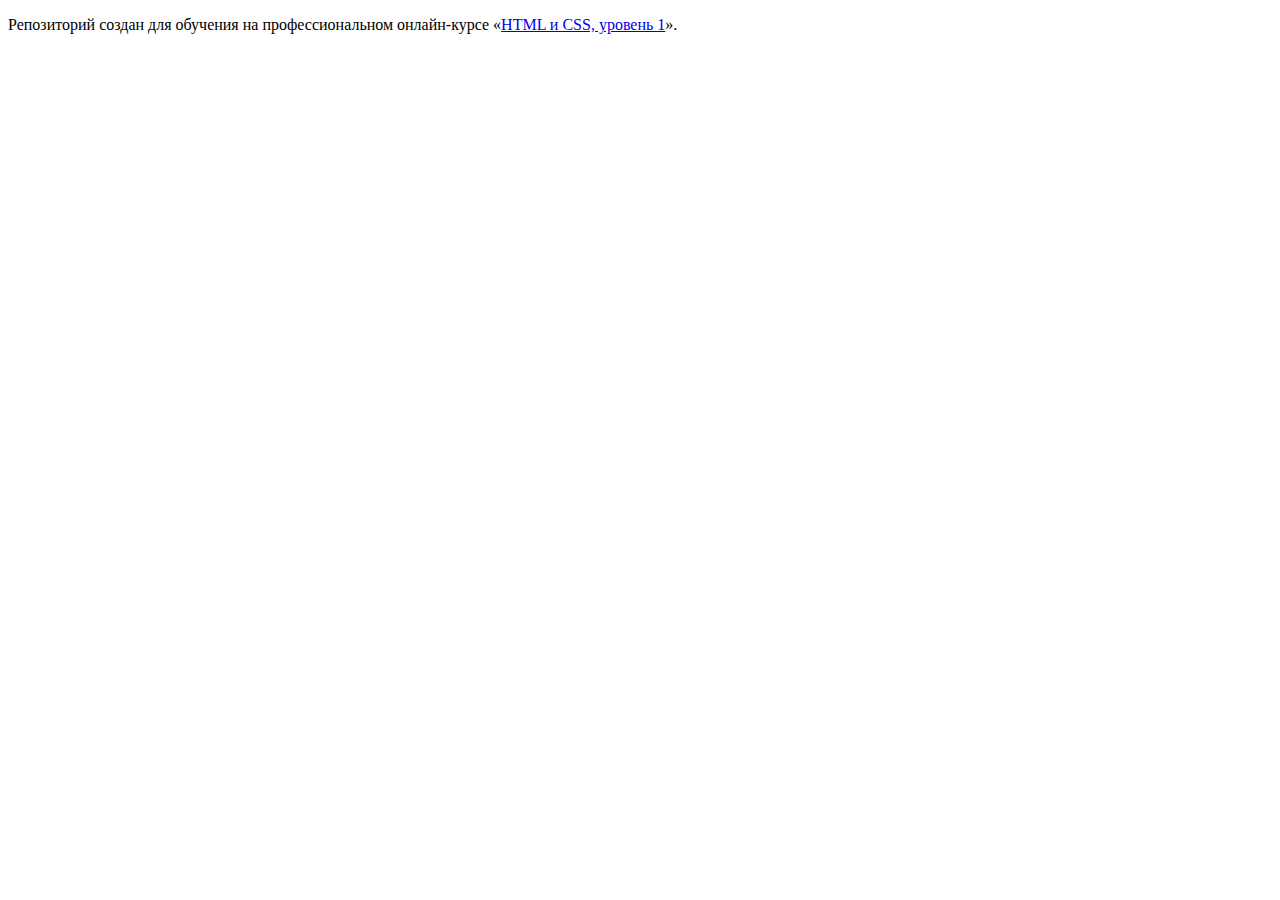
==== index.html @ c6fe2824 ":hatching_chick:" ====
<!DOCTYPE html>
<html lang="ru">
  <head>
    <meta charset="utf-8">
    <title>HTML Academy: Техномарт</title>
  </head>
  <body>

    <p>Репозиторий создан для обучения на профессиональном онлайн‑курсе «<a href="https://htmlacademy.ru/intensive/htmlcss">HTML и CSS, уровень 1</a>».</p>

  </body>
</html>
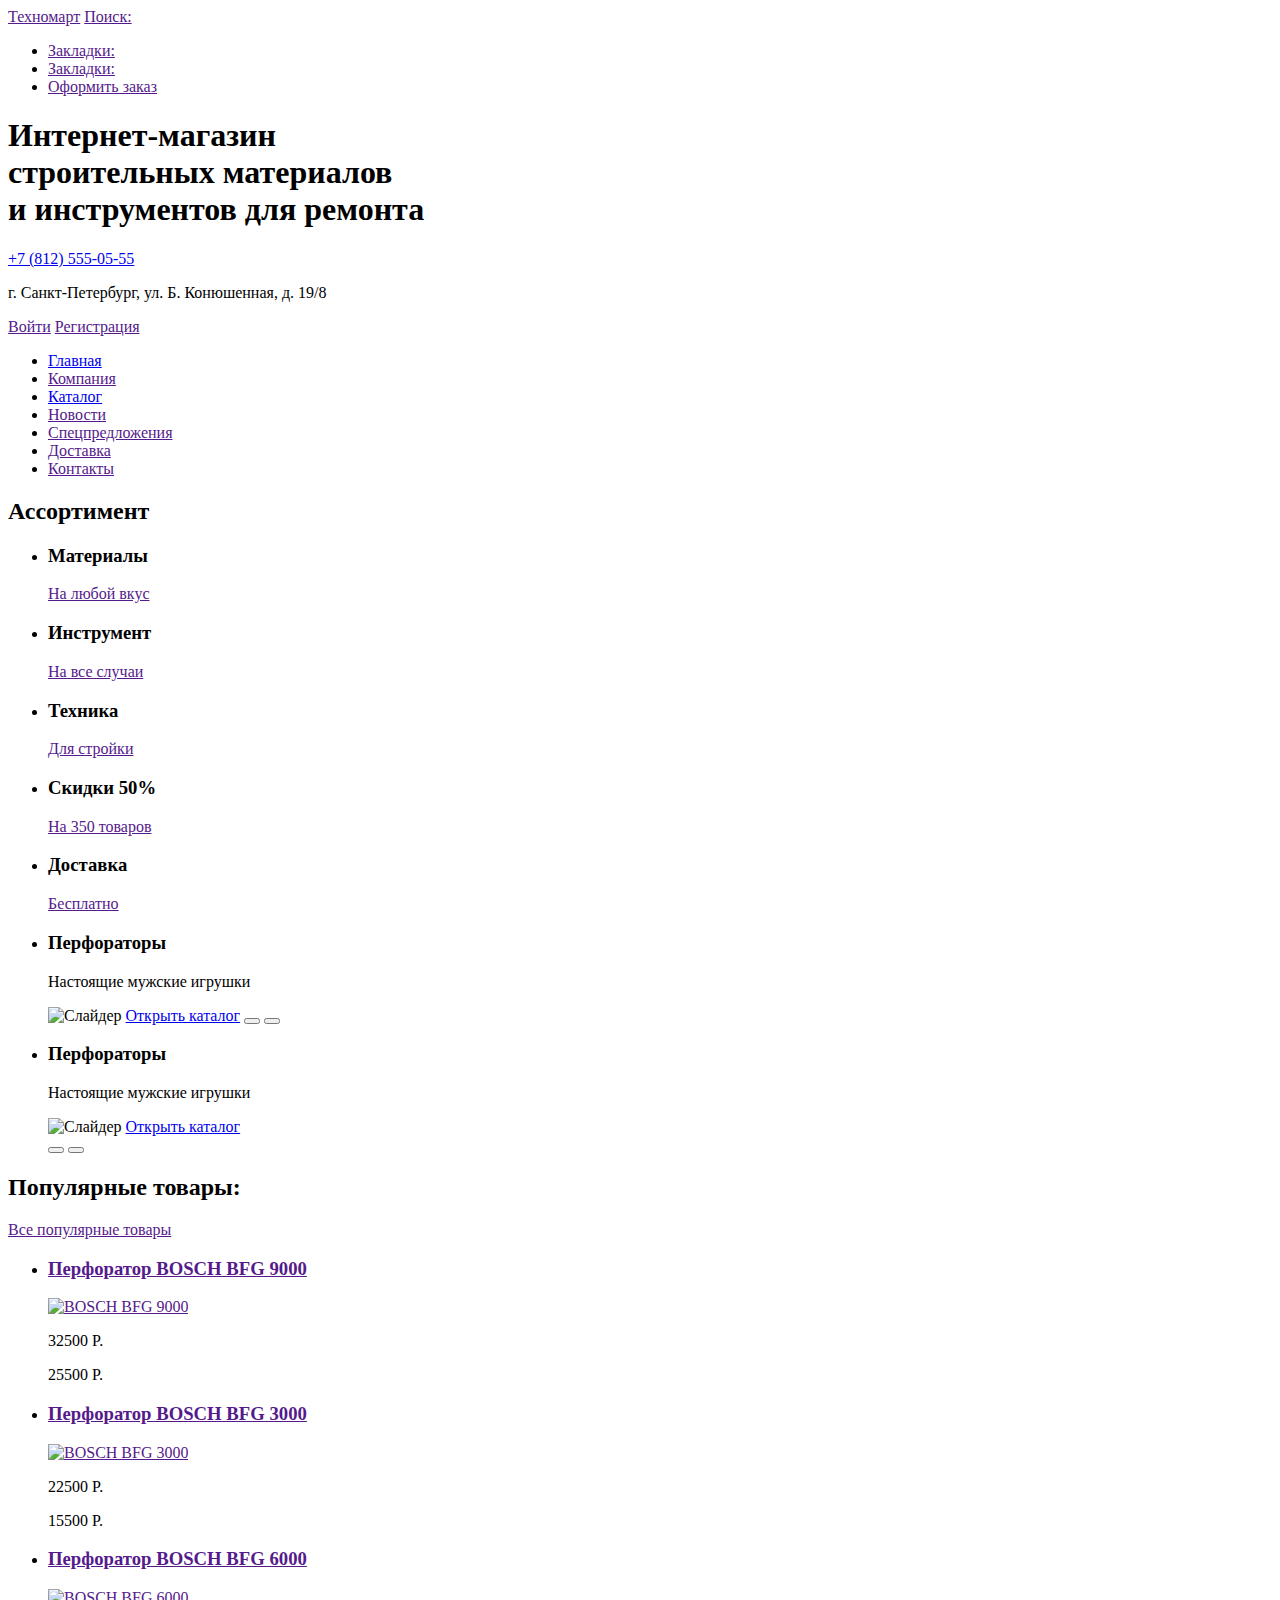
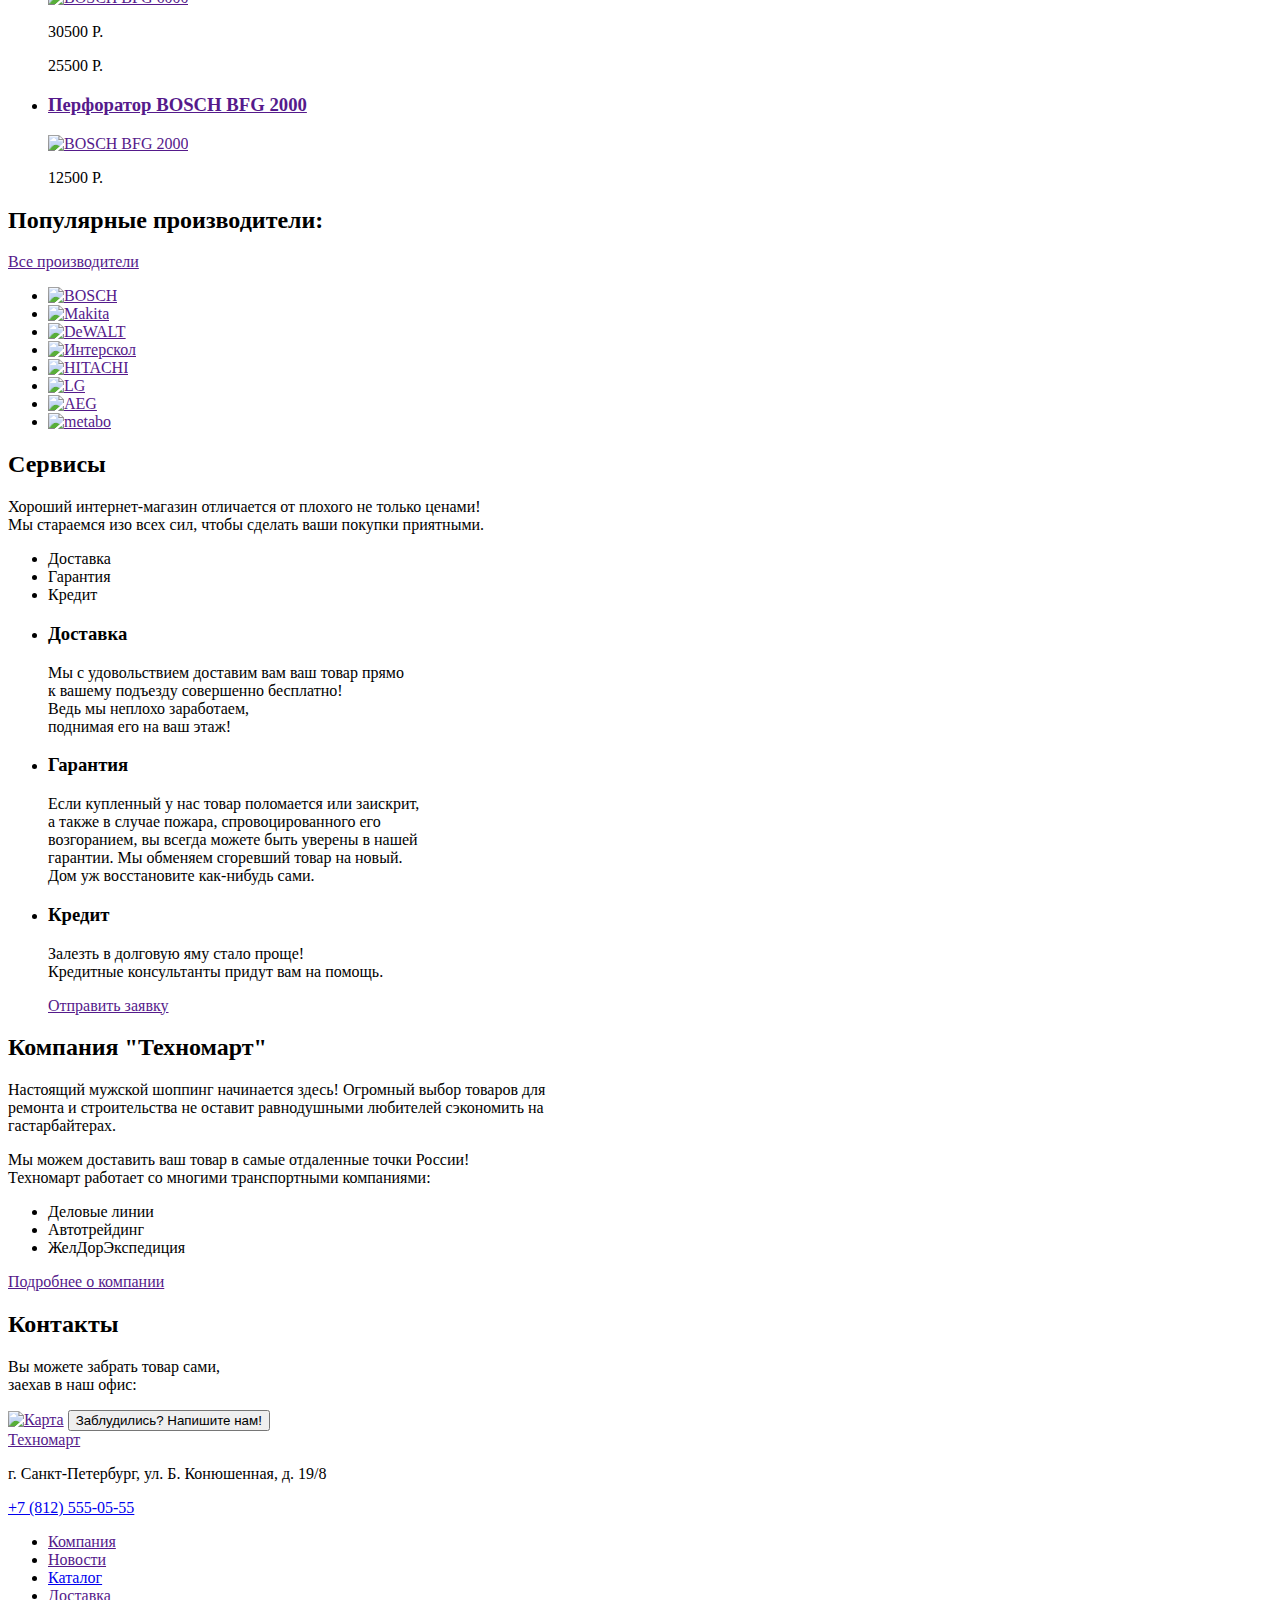
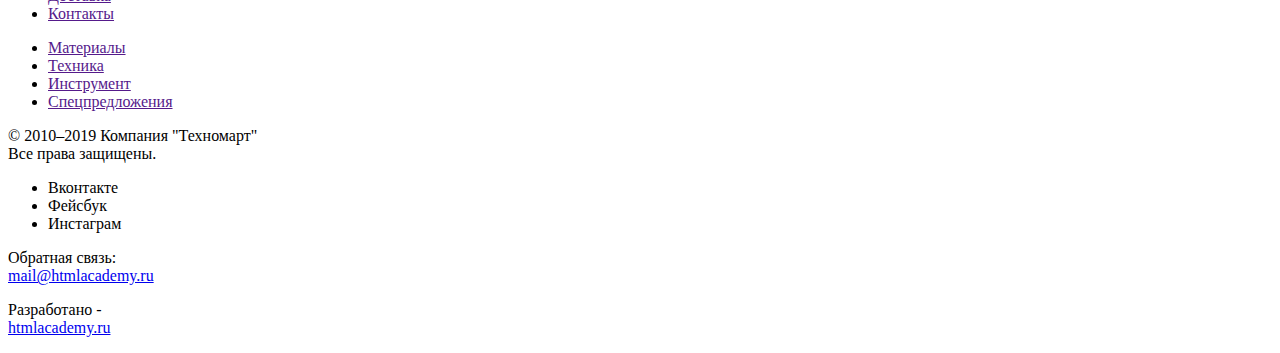
==== commit 3bde2805: "Update index.html" ====
--- a/index.html
+++ b/index.html
@@ -6,7 +6,236 @@
   </head>
   <body>
 
-    <p>Репозиторий создан для обучения на профессиональном онлайн‑курсе «<a href="https://htmlacademy.ru/intensive/htmlcss">HTML и CSS, уровень 1</a>».</p>
+    <header>
+      <a href=''>Техномарт</a>
+      <a href=''>Поиск:</a>
+      <ul>
+        <li><a href=''>Закладки:</a></li>
+        <li><a href=''>Закладки:</a></li>
+        <li><a href=''>Оформить заказ</a></li>
+      </ul>
+      <h1>Интернет-магазин<br> строительных материалов<br> и инструментов для ремонта</h1>
+      <a href='tel:+78125550555'>+7 (812) 555-05-55</a>
+      <p>г. Санкт-Петербург, ул. Б. Конюшенная, д. 19/8</p>
+      <a href=''>Войти</a>
+      <a href=''>Регистрация</a>
+      <nav>
+        <ul>
+          <li><a href='#'>Главная</a></li>
+          <li><a href=''>Компания</a></li>
+          <li><a href='catalog.html'>Каталог</a></li>
+          <li><a href=''>Новости</a></li>
+          <li><a href=''>Спецпредложения</a></li>
+          <li><a href=''>Доставка</a></li>
+          <li><a href=''>Контакты</a></li>
+        </ul>
+      </nav>
+    </header>
+
+    <main>
+      <section>
+        <h2>Ассортимент</h2>
+        <ul>
+          <li>
+            <h3>Материалы</h3>
+            <a href=''>На любой вкус</a>
+          </li>
+          <li>
+            <h3>Инструмент</h3>
+            <a href=''>На все случаи</a>
+          </li>
+          <li>
+            <h3>Техника</h3>
+            <a href=''>Для стройки</a>
+          </li>
+          <li>
+            <h3>Скидки 50%</h3>
+            <a href=''>На 350 товаров</a>
+          </li>
+          <li>
+            <h3>Доставка</h3>
+            <a href=''>Бесплатно</a>
+          </li>
+        </ul>
+        <ul>
+          <li>
+            <h3>Перфораторы</h3>
+            <p>Настоящие мужские игрушки</p>
+            <img src="https://via.placeholder.com/620x266" alt="Слайдер">
+            <a href='catalog.html'>Открыть каталог</a>
+            <button type='button'></button>
+            <button type='button'></button>
+          </li>
+          <li>            
+            <h3>Перфораторы</h3>
+            <p>Настоящие мужские игрушки</p>
+            <img src="https://via.placeholder.com/620x266" alt="Слайдер">
+            <a href='catalog.html'>Открыть каталог</a></li>
+            <button type='button'></button>
+            <button type='button'></button>
+        </ul>
+      </section>
+
+      <section>
+        <h2>Популярные товары:</h2>
+        <a href=''>Все популярные товары</a>
+        <ul>
+          <li>
+            <a href=''>
+              <h3>Перфоратор BOSCH BFG 9000</h3>
+              <img src="https://via.placeholder.com/184x164" alt="BOSCH BFG 9000">
+            </a>
+            <p>32500 P.</p>
+            <p>25500 Р.</p>
+          </li>
+          <li>
+            <a href=''>
+              <h3>Перфоратор BOSCH BFG 3000</h3>
+              <img src="https://via.placeholder.com/184x164" alt="BOSCH BFG 3000">
+            </a>
+            <p>22500 P.</p>
+            <p>15500 Р.</p>
+          </li>
+          <li>
+            <a href=''>
+              <h3>Перфоратор BOSCH BFG 6000</h3>
+              <img src="https://via.placeholder.com/184x164" alt="BOSCH BFG 6000">
+            </a>
+            <p>30500 P.</p>
+            <p>25500 Р.</p>
+          </li>
+          <li>
+            <a href=''>
+              <h3>Перфоратор BOSCH BFG 2000</h3>
+              <img src="https://via.placeholder.com/184x164" alt="BOSCH BFG 2000">
+            </a>
+            <p>12500 Р.</p>
+          </li>
+        </ul>
+      </section>
+
+      <section>
+        <h2>Популярные производители:</h2>
+        <a href=''>Все производители</a>
+        <ul>
+          <li>
+            <a href=''><img src="https://via.placeholder.com/220x145" alt="BOSCH"></a>
+          </li>
+          <li>
+            <a href=''><img src="https://via.placeholder.com/220x145" alt="Makita"></a>
+          </li>
+          <li>
+            <a href=''><img src="https://via.placeholder.com/220x145" alt="DeWALT"></a>
+          </li>
+          <li>
+            <a href=''><img src="https://via.placeholder.com/220x145" alt="Интерскол"></a>
+          </li>
+          <li>
+            <a href=''><img src="https://via.placeholder.com/220x145" alt="HITACHI"></a>
+          </li>
+          <li>
+            <a href=''><img src="https://via.placeholder.com/220x145" alt="LG"></a>
+          </li>
+          <li>
+            <a href=''><img src="https://via.placeholder.com/220x145" alt="AEG"></a>
+          </li>
+          <li>
+            <a href=''><img src="https://via.placeholder.com/220x145" alt="metabo"></a>
+          </li>
+        </ul>
+      </section>
+
+      <section>
+        <h2>Сервисы</h2>
+        <p>Хороший интернет-магазин отличается от плохого не только ценами!<br> 
+        Мы стараемся изо всех сил, чтобы сделать ваши покупки приятными.</p>
+        <ul>
+          <li>Доставка</li>
+          <li>Гарантия</li>
+          <li>Кредит</li>
+        </ul>
+        <ul>
+          <li>
+            <h3>Доставка</h3>
+            <p>Мы с удовольствием доставим вам ваш товар прямо<br>  
+            к вашему подъезду совершенно бесплатно!<br>
+            Ведь мы неплохо заработаем,<br>
+            поднимая его на ваш этаж!</p>
+          </li>
+          <li>
+            <h3>Гарантия</h3>
+            <p>Если купленный у нас товар поломается или заискрит,<br>
+            а также в случае пожара, спровоцированного его<br>
+            возгоранием, вы всегда можете быть уверены в нашей<br>
+            гарантии. Мы обменяем сгоревший товар на новый.<br>
+            Дом уж восстановите как-нибудь сами.</p>
+          </li>
+          <li>
+            <h3>Кредит</h3>
+            <p>Залезть в долговую яму стало проще!<br>
+            Кредитные консультанты придут вам на помощь.</p>
+            <a href=''>Отправить заявку</a>
+          </li>
+        </ul>
+      </section>
+
+      <section>
+        <h2>Компания "Техномарт"</h2>
+        <p>Настоящий мужской шоппинг начинается здесь! Огромный выбор товаров для<br>
+        ремонта и строительства не оставит равнодушными любителей сэкономить на<br>
+        гастарбайтерах.</p>
+        <p>Мы можем доставить ваш товар в самые отдаленные точки России!<br>
+        Техномарт работает со многими транспортными компаниями:</p>
+        <ul>
+          <li>Деловые линии</li>
+          <li>Автотрейдинг</li>
+          <li>ЖелДорЭкспедиция</li>
+        </ul>
+        <a href=''>Подробнее о компании</a>
+      </section>
+
+      <section>
+        <h2>Контакты</h2>
+        <p>Вы можете забрать товар сами,<br> заехав в наш офис:</p>
+        <a href=''><img src="https://via.placeholder.com/300x158" alt="Карта"></a>
+        <button type='button'>Заблудились? Напишите нам!</button>
+      </section>
+    </main>
+
+    <footer>
+      <section>
+        <a href=''>Техномарт</a>
+        <p>г. Санкт-Петербург, ул. Б. Конюшенная, д. 19/8</p>
+        <a href='tel:+78125550555'>+7 (812) 555-05-55</a>
+        <ul>
+          <li><a href=''>Компания</a></li>
+          <li><a href=''>Новости</a></li>
+          <li><a href='catalog.html'>Каталог</a></li>
+          <li><a href=''>Доставка</a></li>
+          <li><a href=''>Контакты</a></li>
+        </ul>
+        <ul>
+          <li><a href=''>Материалы</a></li>
+          <li><a href=''>Техника</a></li>
+          <li><a href=''>Инструмент</a></li>
+          <li><a href=''>Спецпредложения</a></li>
+        </ul>
+      </section>
+      <p>© 2010–2019 Компания "Техномарт"<br> Все права защищены.</p>
+      <ul>
+        <li><a href=''></a>Вконтакте</li>
+        <li><a href=''></a>Фейсбук</li>
+        <li><a href=''></a>Инстаграм</li>
+      </ul>
+      <p>
+        Обратная связь:<br>
+        <a href='email:mail@htmlacademy.ru'>mail@htmlacademy.ru</a>
+      </p>
+      <p>
+        Разработано -<br>
+        <a href='https://htmlacademy.ru/intensive/htmlcss'>htmlacademy.ru</a>
+      </p>
+    </footer>
 
   </body>
 </html>
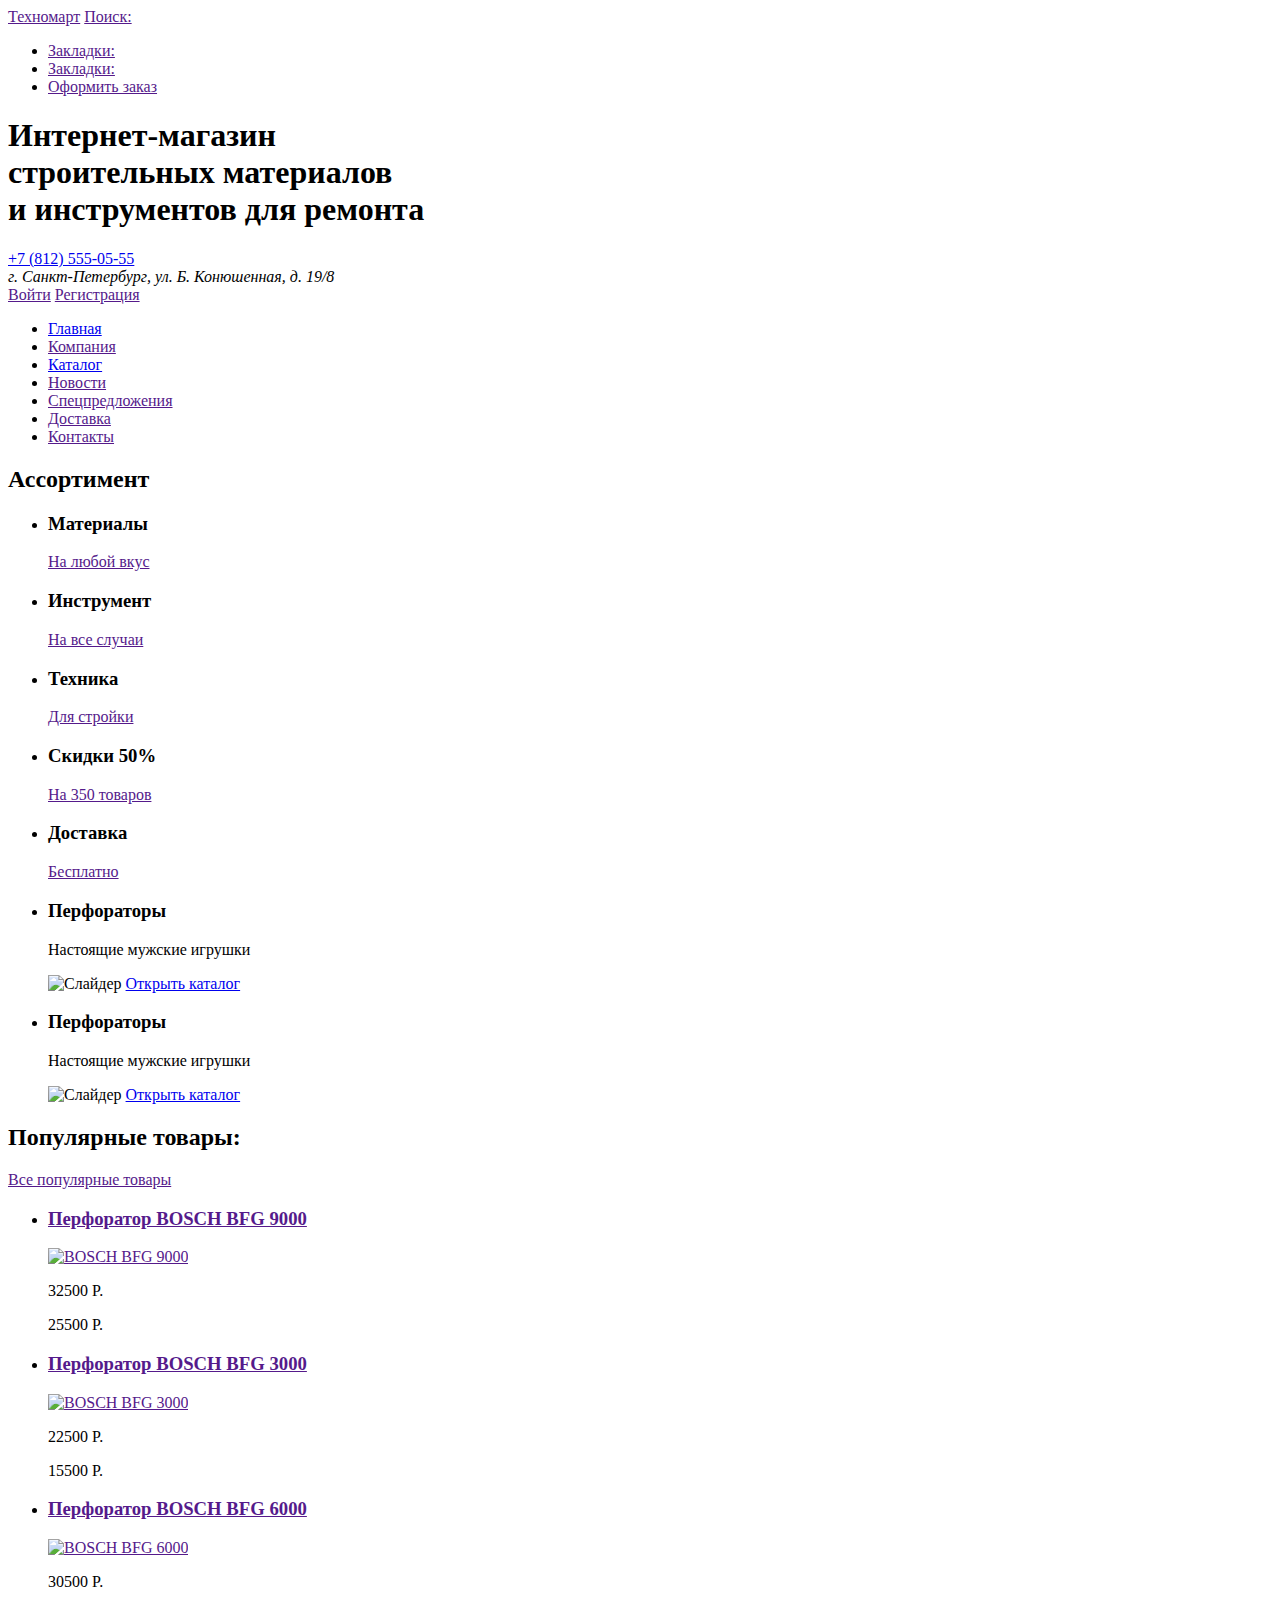
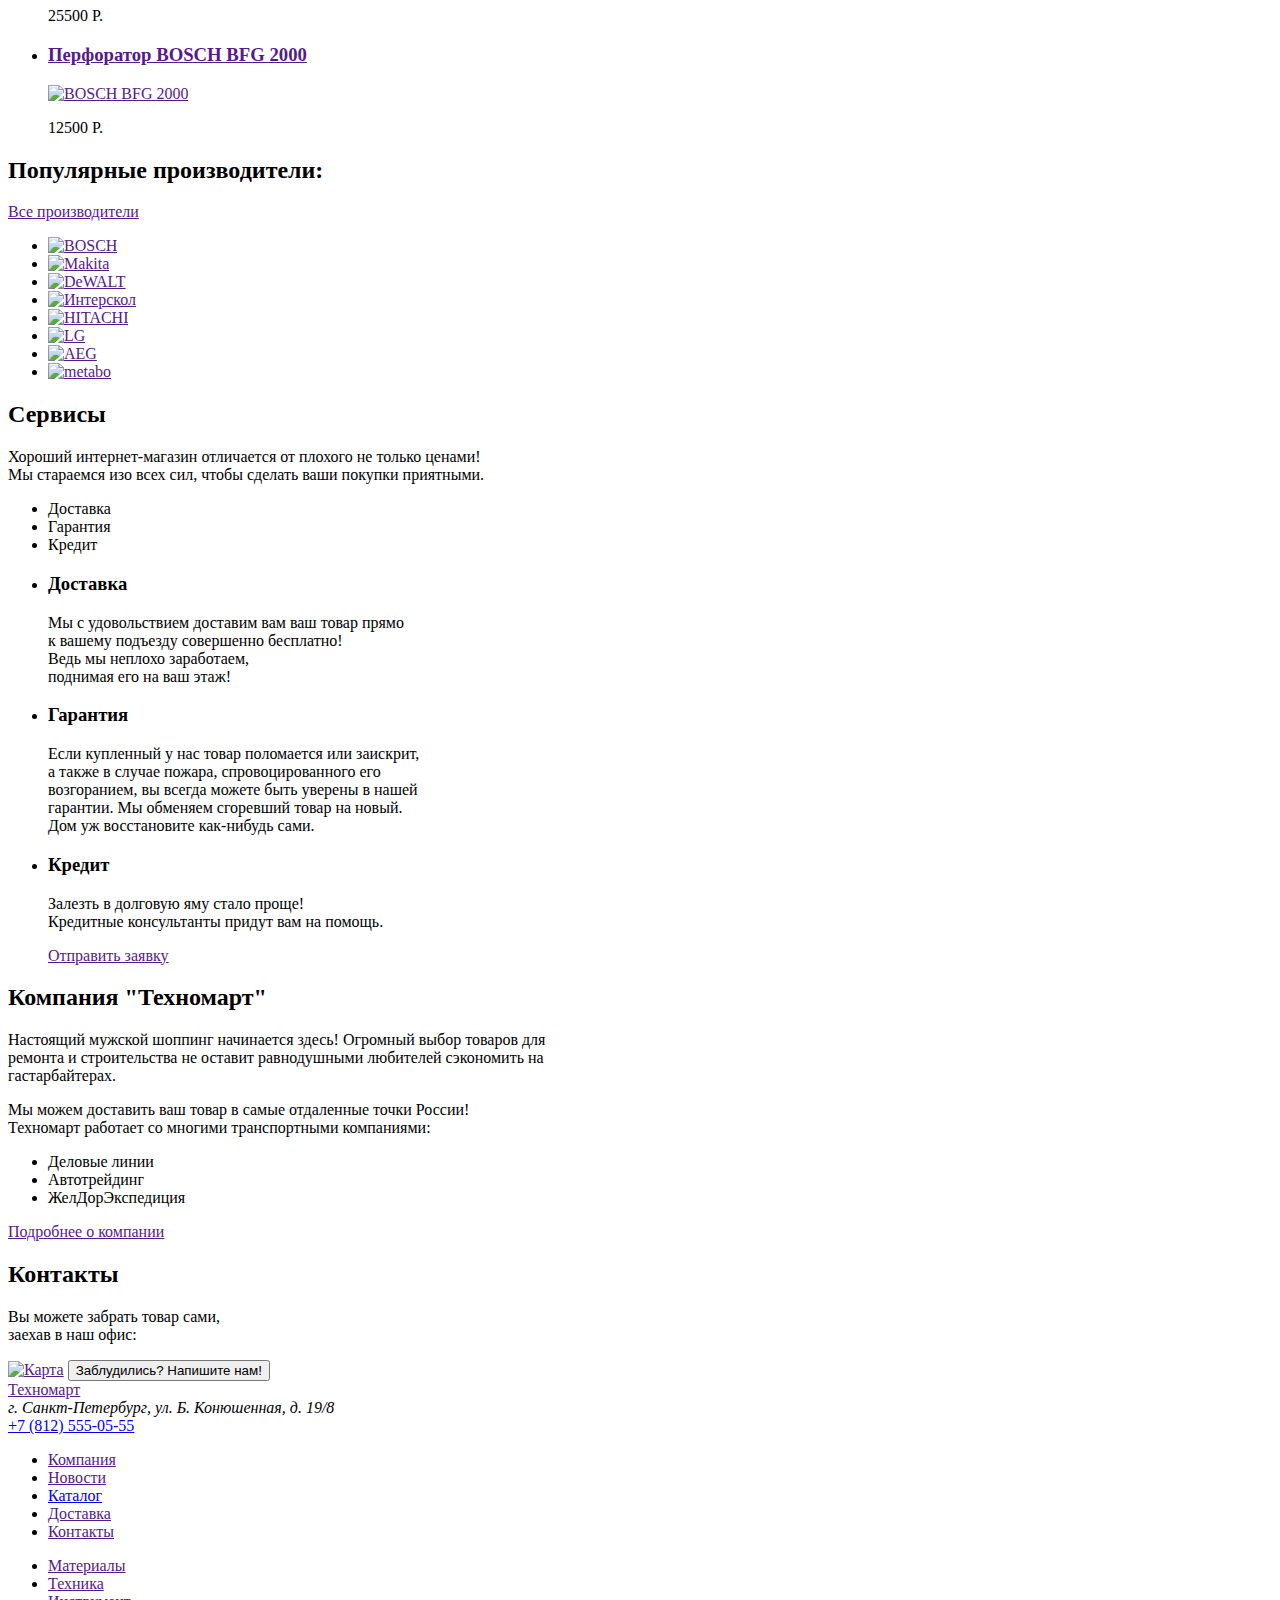
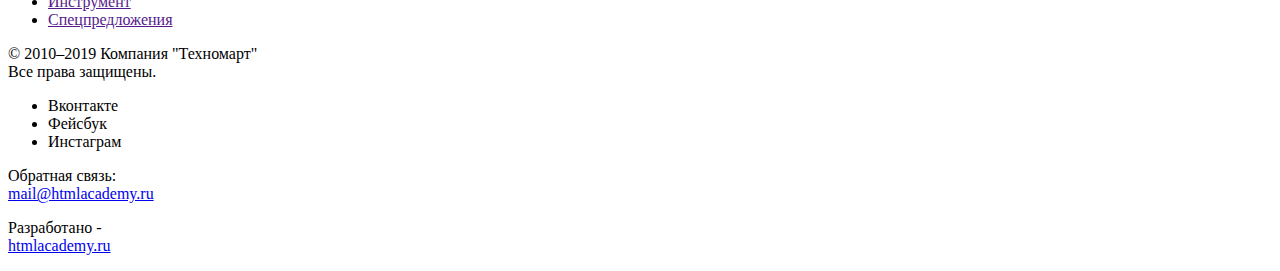
==== commit a8e1ba93: "Update index.html" ====
--- a/index.html
+++ b/index.html
@@ -16,7 +16,7 @@
       </ul>
       <h1>Интернет-магазин<br> строительных материалов<br> и инструментов для ремонта</h1>
       <a href='tel:+78125550555'>+7 (812) 555-05-55</a>
-      <p>г. Санкт-Петербург, ул. Б. Конюшенная, д. 19/8</p>
+      <address>г. Санкт-Петербург, ул. Б. Конюшенная, д. 19/8</address>
       <a href=''>Войти</a>
       <a href=''>Регистрация</a>
       <nav>
@@ -63,16 +63,16 @@
             <p>Настоящие мужские игрушки</p>
             <img src="https://via.placeholder.com/620x266" alt="Слайдер">
             <a href='catalog.html'>Открыть каталог</a>
-            <button type='button'></button>
-            <button type='button'></button>
+            <a href=''></a>
+            <a href=''></a>
           </li>
           <li>            
             <h3>Перфораторы</h3>
             <p>Настоящие мужские игрушки</p>
             <img src="https://via.placeholder.com/620x266" alt="Слайдер">
             <a href='catalog.html'>Открыть каталог</a></li>
-            <button type='button'></button>
-            <button type='button'></button>
+            <a href=''></a>
+            <a href=''></a>
         </ul>
       </section>
 
@@ -205,7 +205,7 @@
     <footer>
       <section>
         <a href=''>Техномарт</a>
-        <p>г. Санкт-Петербург, ул. Б. Конюшенная, д. 19/8</p>
+        <address>г. Санкт-Петербург, ул. Б. Конюшенная, д. 19/8</address>
         <a href='tel:+78125550555'>+7 (812) 555-05-55</a>
         <ul>
           <li><a href=''>Компания</a></li>
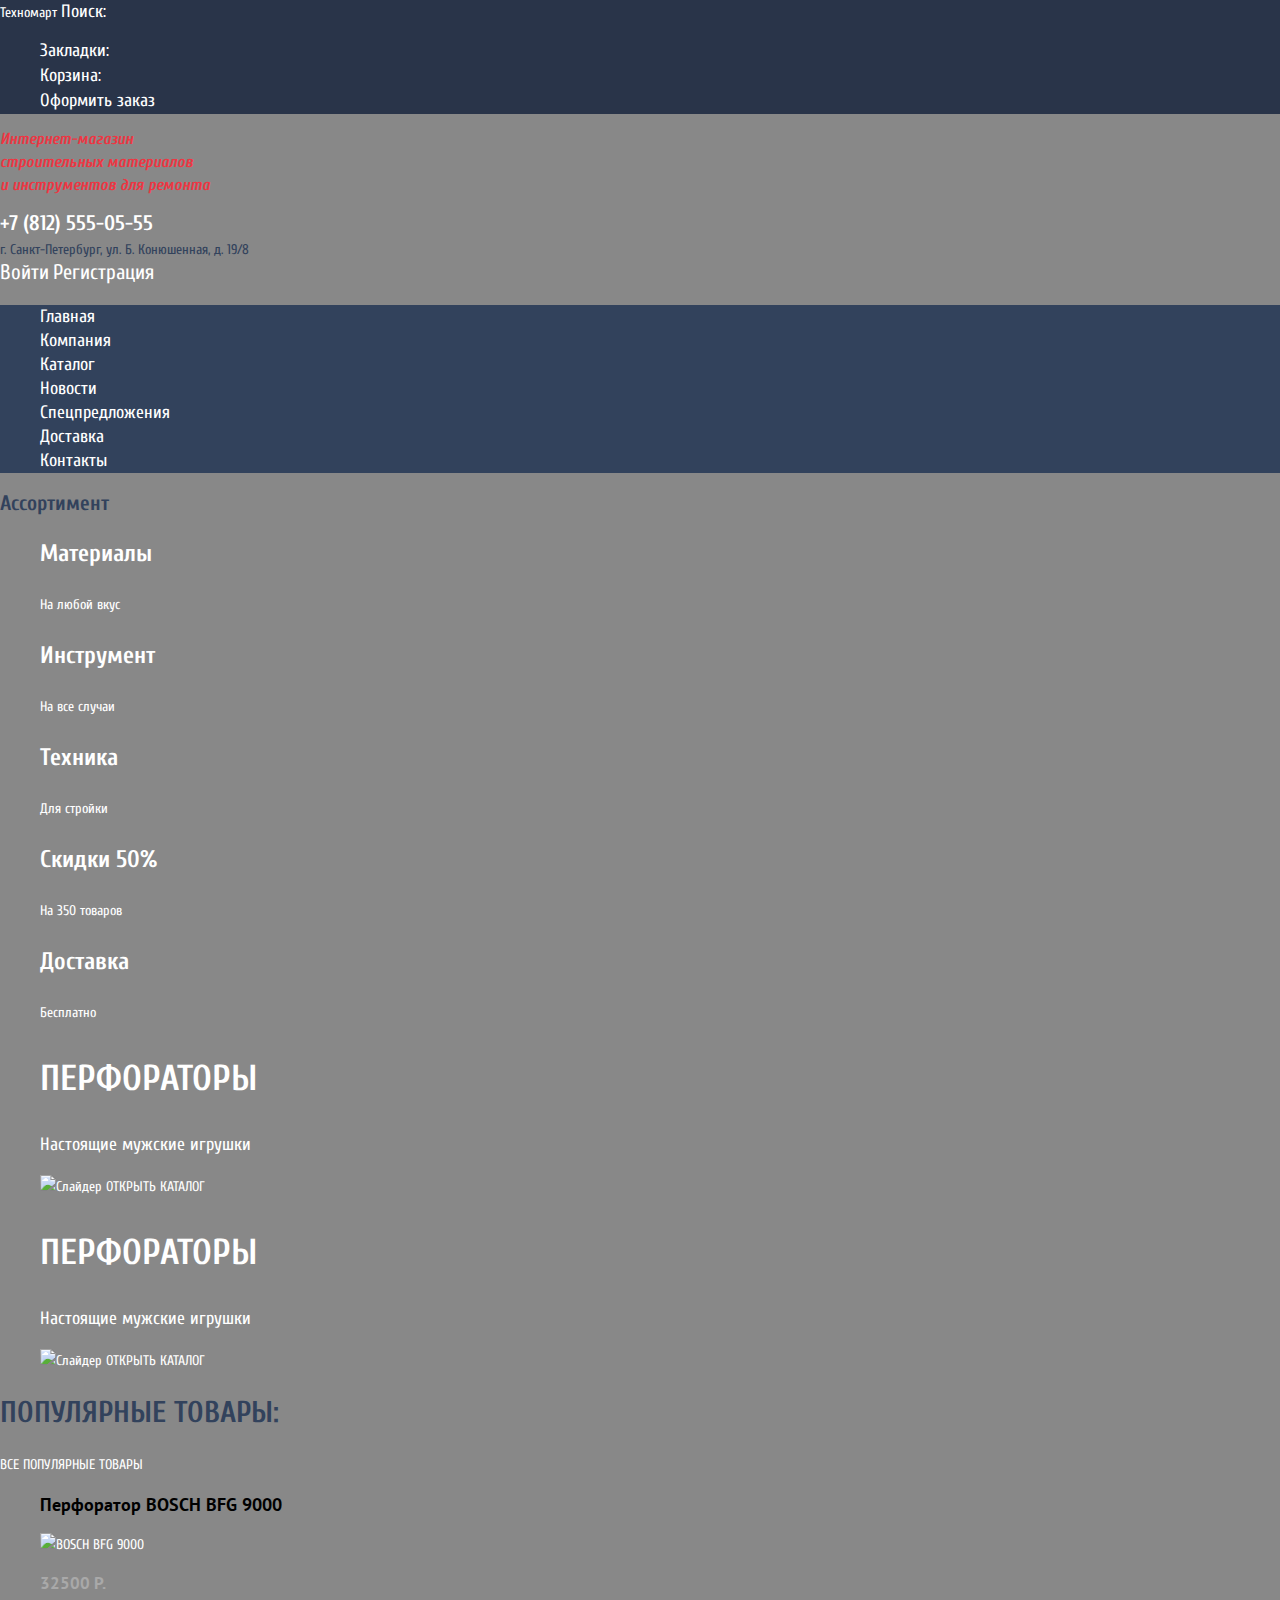
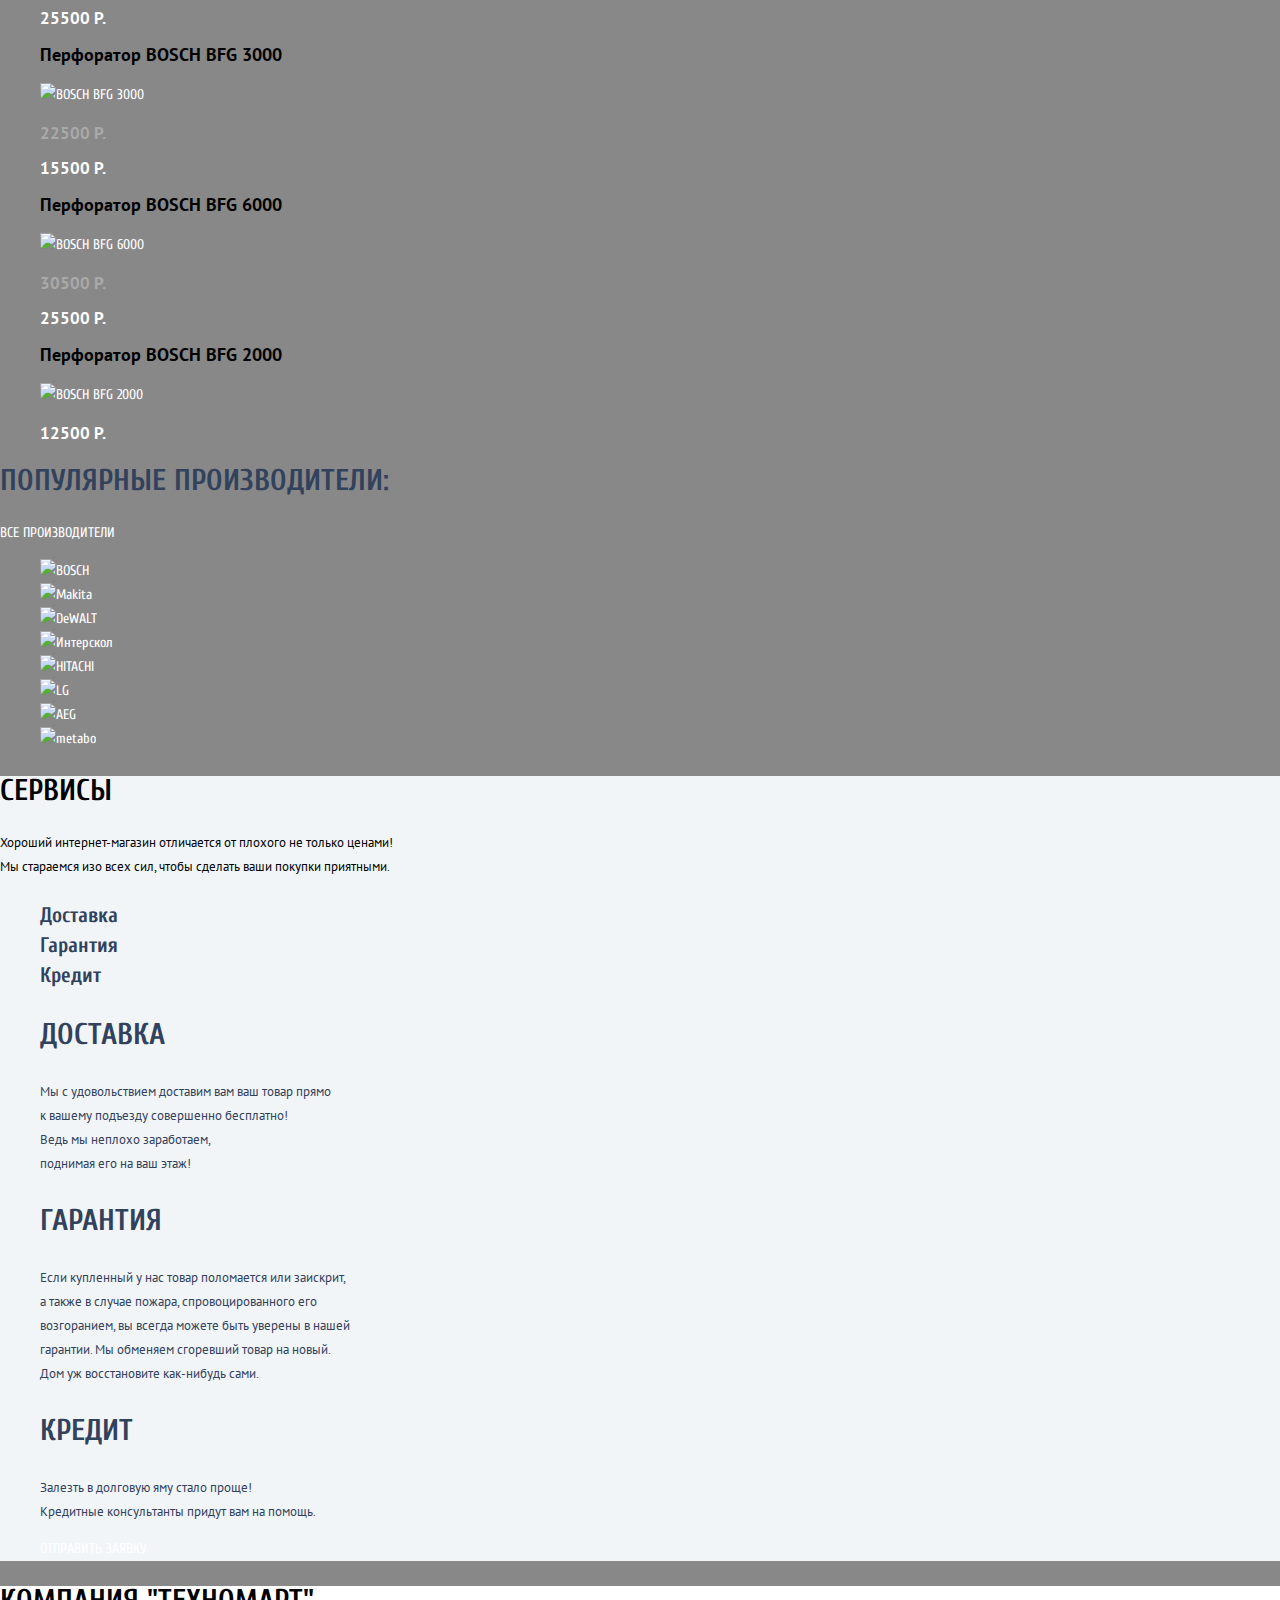
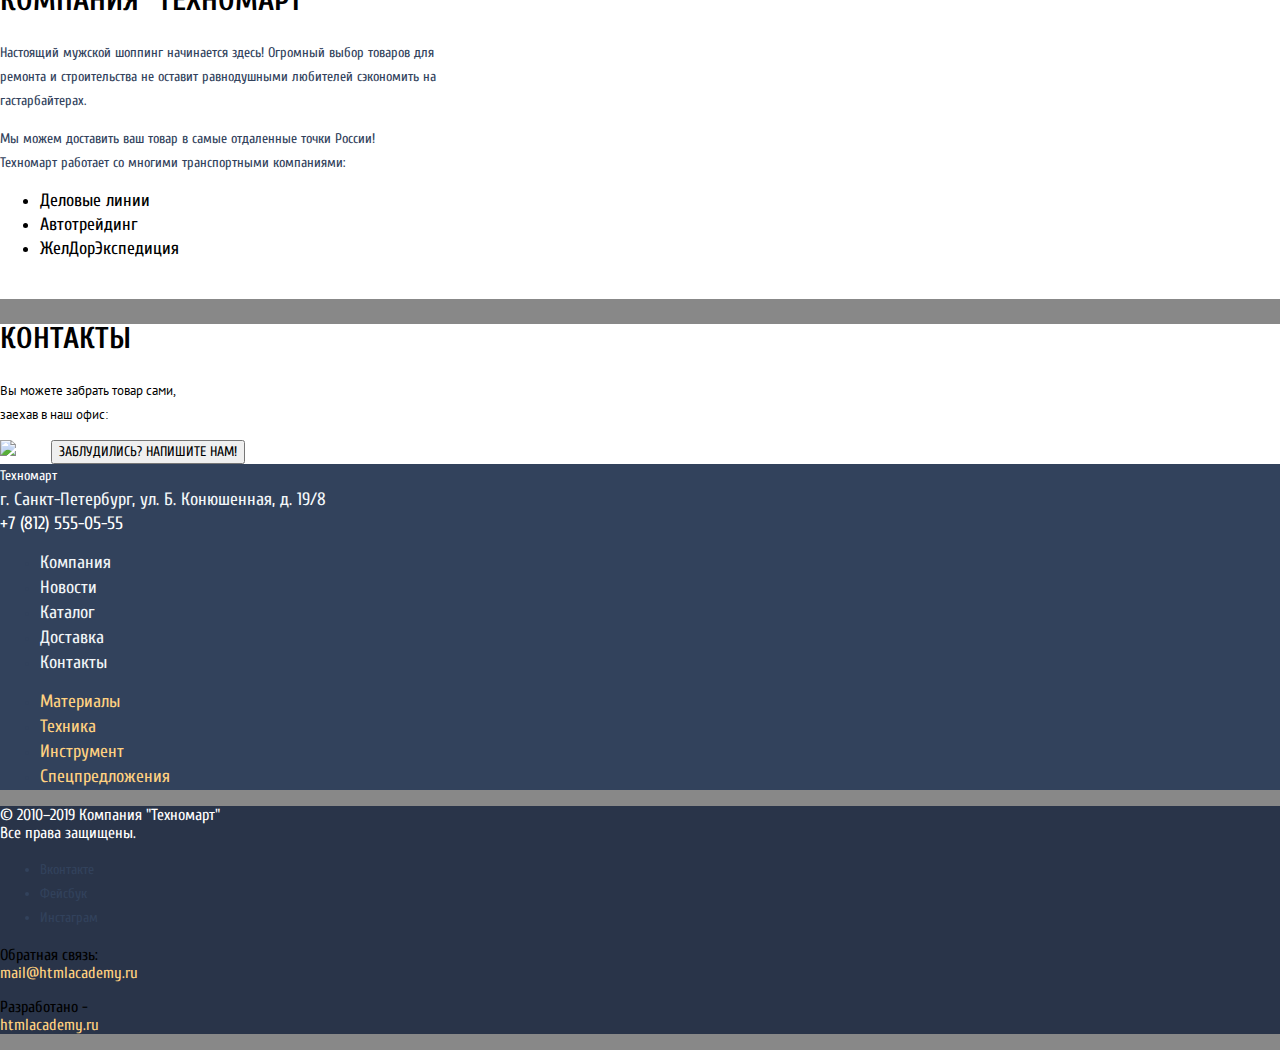
==== commit 1691599f: "Стилизация главной страницы" ====
--- a/index.html
+++ b/index.html
@@ -1,240 +1,252 @@
 <!DOCTYPE html>
-<html lang="ru">
+<html class='page' lang="ru">
   <head>
     <meta charset="utf-8">
     <title>HTML Academy: Техномарт</title>
+    <link rel='stylesheet' href="https://fonts.googleapis.com/css2?family=PT+Sans:wght@400;700&display=swap" rel="stylesheet">
+    <link rel='stylesheet' href="https://fonts.googleapis.com/css2?family=Cuprum:ital,wght@0,400;0,700;1,400&family=PT+Sans:wght@400;700&display=swap" rel="stylesheet">
+    <link rel='stylesheet' href='css/normalize.css'>
+    <link rel='stylesheet' href='css/style.css'>
   </head>
-  <body>
-
-    <header>
-      <a href=''>Техномарт</a>
-      <a href=''>Поиск:</a>
-      <ul>
-        <li><a href=''>Закладки:</a></li>
-        <li><a href=''>Закладки:</a></li>
-        <li><a href=''>Оформить заказ</a></li>
-      </ul>
-      <h1>Интернет-магазин<br> строительных материалов<br> и инструментов для ремонта</h1>
-      <a href='tel:+78125550555'>+7 (812) 555-05-55</a>
-      <address>г. Санкт-Петербург, ул. Б. Конюшенная, д. 19/8</address>
-      <a href=''>Войти</a>
-      <a href=''>Регистрация</a>
-      <nav>
-        <ul>
-          <li><a href='#'>Главная</a></li>
-          <li><a href=''>Компания</a></li>
-          <li><a href='catalog.html'>Каталог</a></li>
-          <li><a href=''>Новости</a></li>
-          <li><a href=''>Спецпредложения</a></li>
-          <li><a href=''>Доставка</a></li>
-          <li><a href=''>Контакты</a></li>
+  <body class='page-body'>
+
+    <header class='main-header'>
+      <section class='first-header'>
+        <a class='header-logo' href=''>Техномарт</a>
+        <a class='search' href=''>Поиск:</a>
+        <ul class='first-menu'>
+          <li><a href=''>Закладки:</a></li>
+          <li><a href=''>Корзина:</a></li>
+          <li><a href=''>Оформить заказ</a></li>
+        </ul>
+      </section>
+
+      <h1 class='subtitle' >Интернет-магазин<br> строительных материалов<br> и инструментов для ремонта</h1>
+      <a class='header-tel' href='tel:+78125550555'>+7 (812) 555-05-55</a>
+      <address class='header-address'>г. Санкт-Петербург, ул. Б. Конюшенная, д. 19/8</address>
+      <a class='authorization' href=''>Войти</a>
+      <a class='authorization' href=''>Регистрация</a>
+      <nav class='main-nav'>
+        <ul class='site-nav'>
+          <li><a class='site-nav-item' href='#'>Главная</a></li>
+          <li><a class='site-nav-item' href=''>Компания</a></li>
+          <li><a class='site-nav-item' href='catalog.html'>Каталог</a></li>
+          <li><a class='site-nav-item' href=''>Новости</a></li>
+          <li><a class='site-nav-item' href=''>Спецпредложения</a></li>
+          <li><a class='site-nav-item' href=''>Доставка</a></li>
+          <li><a class='site-nav-item' href=''>Контакты</a></li>
         </ul>
       </nav>
     </header>
 
-    <main>
-      <section>
+    <main class='container'>
+
+      <section class='services'>
         <h2>Ассортимент</h2>
-        <ul>
-          <li>
+        <ul class='services-list'>
+          <li class='services-item'>
             <h3>Материалы</h3>
             <a href=''>На любой вкус</a>
           </li>
-          <li>
+          <li class='services-item'>
             <h3>Инструмент</h3>
             <a href=''>На все случаи</a>
           </li>
-          <li>
+          <li class='services-item'>
             <h3>Техника</h3>
             <a href=''>Для стройки</a>
           </li>
-          <li>
+          <li class='services-item'>
             <h3>Скидки 50%</h3>
             <a href=''>На 350 товаров</a>
           </li>
-          <li>
+          <li class='services-item'>
             <h3>Доставка</h3>
             <a href=''>Бесплатно</a>
           </li>
         </ul>
-        <ul>
-          <li>
-            <h3>Перфораторы</h3>
-            <p>Настоящие мужские игрушки</p>
-            <img src="https://via.placeholder.com/620x266" alt="Слайдер">
-            <a href='catalog.html'>Открыть каталог</a>
-            <a href=''></a>
-            <a href=''></a>
-          </li>
-          <li>            
-            <h3>Перфораторы</h3>
-            <p>Настоящие мужские игрушки</p>
-            <img src="https://via.placeholder.com/620x266" alt="Слайдер">
-            <a href='catalog.html'>Открыть каталог</a></li>
-            <a href=''></a>
-            <a href=''></a>
-        </ul>
-      </section>
-
-      <section>
-        <h2>Популярные товары:</h2>
-        <a href=''>Все популярные товары</a>
-        <ul>
-          <li>
-            <a href=''>
-              <h3>Перфоратор BOSCH BFG 9000</h3>
-              <img src="https://via.placeholder.com/184x164" alt="BOSCH BFG 9000">
-            </a>
-            <p>32500 P.</p>
-            <p>25500 Р.</p>
-          </li>
-          <li>
-            <a href=''>
-              <h3>Перфоратор BOSCH BFG 3000</h3>
-              <img src="https://via.placeholder.com/184x164" alt="BOSCH BFG 3000">
-            </a>
-            <p>22500 P.</p>
-            <p>15500 Р.</p>
-          </li>
-          <li>
-            <a href=''>
-              <h3>Перфоратор BOSCH BFG 6000</h3>
-              <img src="https://via.placeholder.com/184x164" alt="BOSCH BFG 6000">
-            </a>
-            <p>30500 P.</p>
-            <p>25500 Р.</p>
-          </li>
-          <li>
-            <a href=''>
-              <h3>Перфоратор BOSCH BFG 2000</h3>
-              <img src="https://via.placeholder.com/184x164" alt="BOSCH BFG 2000">
-            </a>
-            <p>12500 Р.</p>
-          </li>
-        </ul>
-      </section>
-
-      <section>
-        <h2>Популярные производители:</h2>
-        <a href=''>Все производители</a>
-        <ul>
-          <li>
-            <a href=''><img src="https://via.placeholder.com/220x145" alt="BOSCH"></a>
-          </li>
-          <li>
-            <a href=''><img src="https://via.placeholder.com/220x145" alt="Makita"></a>
-          </li>
-          <li>
-            <a href=''><img src="https://via.placeholder.com/220x145" alt="DeWALT"></a>
-          </li>
-          <li>
-            <a href=''><img src="https://via.placeholder.com/220x145" alt="Интерскол"></a>
-          </li>
-          <li>
-            <a href=''><img src="https://via.placeholder.com/220x145" alt="HITACHI"></a>
-          </li>
-          <li>
-            <a href=''><img src="https://via.placeholder.com/220x145" alt="LG"></a>
-          </li>
-          <li>
-            <a href=''><img src="https://via.placeholder.com/220x145" alt="AEG"></a>
-          </li>
-          <li>
-            <a href=''><img src="https://via.placeholder.com/220x145" alt="metabo"></a>
-          </li>
-        </ul>
-      </section>
-
-      <section>
-        <h2>Сервисы</h2>
-        <p>Хороший интернет-магазин отличается от плохого не только ценами!<br> 
+        <ul class='slider'>
+          <li class='slider-item'>
+            <h3 class='slider-title'>Перфораторы</h3>
+            <p class='slider-subtitle'>Настоящие мужские игрушки</p>
+            <img class='slider-img' src="https://via.placeholder.com/620x266" alt="Слайдер">
+            <a class='button' href='catalog.html'>Открыть каталог</a>
+            <a class='control' href=''></a>
+            <a class='control' href=''></a>
+          </li>
+          <li class='slider-item'>
+            <h3 class='slider-title'>Перфораторы</h3>
+            <p class='slider-subtitle'>Настоящие мужские игрушки</p>
+            <img class='slider-img' src="https://via.placeholder.com/620x266" alt="Слайдер">
+            <a class='button' href='catalog.html'>Открыть каталог</a></li>
+            <a class='control' href=''></a>
+            <a class='control' href=''></a>
+        </ul>
+      </section>
+
+      <section class='popular-products'>
+        <h2 class='popular-title'>Популярные товары:</h2>
+        <a class='button' href=''>Все популярные товары</a>
+        <ul class='products-list'>
+          <li class='products-item'>
+            <a href=''>
+              <h3 class='products-item-name'>Перфоратор BOSCH BFG 9000</h3>
+              <img class='products-item-img' src="https://via.placeholder.com/184x164" alt="BOSCH BFG 9000">
+            </a>
+            <p class='old-price'>32500 P.</p>
+            <p class='new-price'>25500 Р.</p>
+          </li>
+          <li class='products-item'>
+            <a href=''>
+              <h3 class='products-item-name'>Перфоратор BOSCH BFG 3000</h3>
+              <img class='products-item-img' src="https://via.placeholder.com/184x164" alt="BOSCH BFG 3000">
+            </a>
+            <p class='old-price'>22500 P.</p>
+            <p class='new-price'>15500 Р.</p>
+          </li>
+          <li class='products-item'>
+            <a href=''>
+              <h3 class='products-item-name'>Перфоратор BOSCH BFG 6000</h3>
+              <img class='products-item-img' src="https://via.placeholder.com/184x164" alt="BOSCH BFG 6000">
+            </a>
+            <p class='old-price'>30500 P.</p>
+            <p class='new-price'>25500 Р.</p>
+          </li>
+          <li class='products-item'>
+            <a href=''>
+              <h3 class='products-item-name'>Перфоратор BOSCH BFG 2000</h3>
+              <img class='products-item-img' src="https://via.placeholder.com/184x164" alt="BOSCH BFG 2000">
+            </a>
+            <p class='new-price'>12500 Р.</p>
+          </li>
+        </ul>
+      </section>
+
+      <section class='popular-manufacturers'>
+        <h2 class='popular-title'>Популярные производители:</h2>
+        <a class='button' href=''>Все производители</a>
+        <ul class='manufacturers-list'>
+          <li class='manufacturers-item'>
+            <a class='manufacturers-img' href=''><img src="https://via.placeholder.com/220x145" alt="BOSCH"></a>
+          </li>
+          <li class='manufacturers-item'>
+            <a class='manufacturers-img' href=''><img src="https://via.placeholder.com/220x145" alt="Makita"></a>
+          </li>
+          <li class='manufacturers-item'>
+            <a class='manufacturers-img' href=''><img src="https://via.placeholder.com/220x145" alt="DeWALT"></a>
+          </li>
+          <li class='manufacturers-item'>
+            <a class='manufacturers-img' href=''><img src="https://via.placeholder.com/220x145" alt="Интерскол"></a>
+          </li>
+          <li class='manufacturers-item'>
+            <a class='manufacturers-img' href=''><img src="https://via.placeholder.com/220x145" alt="HITACHI"></a>
+          </li>
+          <li class='manufacturers-item'>
+            <a class='manufacturers-img' href=''><img src="https://via.placeholder.com/220x145" alt="LG"></a>
+          </li>
+          <li class='manufacturers-item'>
+            <a class='manufacturers-img' href=''><img src="https://via.placeholder.com/220x145" alt="AEG"></a>
+          </li>
+          <li class='manufacturers-item'>
+            <a class='manufacturers-img' href=''><img src="https://via.placeholder.com/220x145" alt="metabo"></a>
+          </li>
+        </ul>
+      </section>
+
+      <section class='support'>
+        <h2 class='title'>Сервисы</h2>
+        <p class='support-subtitle'>Хороший интернет-магазин отличается от плохого не только ценами!<br>
         Мы стараемся изо всех сил, чтобы сделать ваши покупки приятными.</p>
-        <ul>
-          <li>Доставка</li>
-          <li>Гарантия</li>
-          <li>Кредит</li>
-        </ul>
-        <ul>
-          <li>
-            <h3>Доставка</h3>
-            <p>Мы с удовольствием доставим вам ваш товар прямо<br>  
+        <ul class='support-list'>
+          <li class='support-item'>Доставка</li>
+          <li class='support-item'>Гарантия</li>
+          <li class='support-item'>Кредит</li>
+        </ul>
+        <ul class='support-details-list'>
+          <li class='support-details-item'>
+            <h3 class='support-details-title'>Доставка</h3>
+            <p class='support-details-subtitle'>Мы с удовольствием доставим вам ваш товар прямо<br>
             к вашему подъезду совершенно бесплатно!<br>
             Ведь мы неплохо заработаем,<br>
             поднимая его на ваш этаж!</p>
           </li>
-          <li>
-            <h3>Гарантия</h3>
-            <p>Если купленный у нас товар поломается или заискрит,<br>
+          <li class='support-details-item'>
+            <h3 class='support-details-title'>Гарантия</h3>
+            <p class='support-details-subtitle'>Если купленный у нас товар поломается или заискрит,<br>
             а также в случае пожара, спровоцированного его<br>
             возгоранием, вы всегда можете быть уверены в нашей<br>
             гарантии. Мы обменяем сгоревший товар на новый.<br>
             Дом уж восстановите как-нибудь сами.</p>
           </li>
-          <li>
-            <h3>Кредит</h3>
-            <p>Залезть в долговую яму стало проще!<br>
+          <li class='support-details-item'>
+            <h3 class='support-details-title'>Кредит</h3>
+            <p class='support-details-subtitle'>Залезть в долговую яму стало проще!<br>
             Кредитные консультанты придут вам на помощь.</p>
-            <a href=''>Отправить заявку</a>
-          </li>
-        </ul>
-      </section>
-
-      <section>
-        <h2>Компания "Техномарт"</h2>
-        <p>Настоящий мужской шоппинг начинается здесь! Огромный выбор товаров для<br>
+            <a class='button' href=''>Отправить заявку</a>
+          </li>
+        </ul>
+      </section>
+
+      <section class='info'>
+        <h2 class='title'>Компания "Техномарт"</h2>
+        <p class='info-subtitle'>Настоящий мужской шоппинг начинается здесь! Огромный выбор товаров для<br>
         ремонта и строительства не оставит равнодушными любителей сэкономить на<br>
         гастарбайтерах.</p>
-        <p>Мы можем доставить ваш товар в самые отдаленные точки России!<br>
+        <p class='info-subtitle'>Мы можем доставить ваш товар в самые отдаленные точки России!<br>
         Техномарт работает со многими транспортными компаниями:</p>
-        <ul>
-          <li>Деловые линии</li>
-          <li>Автотрейдинг</li>
-          <li>ЖелДорЭкспедиция</li>
-        </ul>
-        <a href=''>Подробнее о компании</a>
-      </section>
-
-      <section>
-        <h2>Контакты</h2>
-        <p>Вы можете забрать товар сами,<br> заехав в наш офис:</p>
-        <a href=''><img src="https://via.placeholder.com/300x158" alt="Карта"></a>
-        <button type='button'>Заблудились? Напишите нам!</button>
+        <ul class='delivery-list'>
+          <li class='delivery-item'>Деловые линии</li>
+          <li class='delivery-item'>Автотрейдинг</li>
+          <li class='delivery-item'>ЖелДорЭкспедиция</li>
+        </ul>
+        <a class='info-button' href=''>Подробнее о компании</a>
+      </section>
+
+      <section class='contacts'>
+        <h2 class='title'>Контакты</h2>
+        <p class='contacts-subtitle'>Вы можете забрать товар сами,<br> заехав в наш офис:</p>
+        <a class='map' href=''><img src="https://via.placeholder.com/300x158" alt="Карта"></a>
+        <button class='contacts-button' type='button'>Заблудились? Напишите нам!</button>
       </section>
     </main>
 
-    <footer>
-      <section>
-        <a href=''>Техномарт</a>
-        <address>г. Санкт-Петербург, ул. Б. Конюшенная, д. 19/8</address>
-        <a href='tel:+78125550555'>+7 (812) 555-05-55</a>
-        <ul>
-          <li><a href=''>Компания</a></li>
-          <li><a href=''>Новости</a></li>
-          <li><a href='catalog.html'>Каталог</a></li>
-          <li><a href=''>Доставка</a></li>
-          <li><a href=''>Контакты</a></li>
-        </ul>
-        <ul>
-          <li><a href=''>Материалы</a></li>
-          <li><a href=''>Техника</a></li>
-          <li><a href=''>Инструмент</a></li>
-          <li><a href=''>Спецпредложения</a></li>
-        </ul>
-      </section>
-      <p>© 2010–2019 Компания "Техномарт"<br> Все права защищены.</p>
-      <ul>
-        <li><a href=''></a>Вконтакте</li>
-        <li><a href=''></a>Фейсбук</li>
-        <li><a href=''></a>Инстаграм</li>
-      </ul>
-      <p>
-        Обратная связь:<br>
-        <a href='email:mail@htmlacademy.ru'>mail@htmlacademy.ru</a>
-      </p>
-      <p>
-        Разработано -<br>
-        <a href='https://htmlacademy.ru/intensive/htmlcss'>htmlacademy.ru</a>
-      </p>
+    <footer class='main-footer'>
+
+      <section class='footer-navigation'>
+        <a class='footer-logo' href=''>Техномарт</a>
+        <address class='footer-address'>г. Санкт-Петербург, ул. Б. Конюшенная, д. 19/8</address>
+        <a class='footer-tel' href='tel:+78125550555'>+7 (812) 555-05-55</a>
+        <ul class='footer-nav'>
+          <li class='footer-nav-item'><a href=''>Компания</a></li>
+          <li class='footer-nav-item'><a href=''>Новости</a></li>
+          <li class='footer-nav-item'><a href='catalog.html'>Каталог</a></li>
+          <li class='footer-nav-item'><a href=''>Доставка</a></li>
+          <li class='footer-nav-item'><a href=''>Контакты</a></li>
+        </ul>
+        <ul class='footer-services'>
+          <li class='footer-services-item'><a href=''>Материалы</a></li>
+          <li class='footer-services-item'><a href=''>Техника</a></li>
+          <li class='footer-services-item'><a href=''>Инструмент</a></li>
+          <li class='footer-services-item'><a href=''>Спецпредложения</a></li>
+        </ul>
+      </section>
+
+      <section class='footer-connect'>
+        <p class='copyright'>© 2010–2019 Компания "Техномарт"<br> Все права защищены.</p>
+        <ul class='social'>
+          <li><a class='social-button' href=''></a>Вконтакте</li>
+          <li><a class='social-button' href=''></a>Фейсбук</li>
+          <li><a class='social-button' href=''></a>Инстаграм</li>
+        </ul>
+        <p class='footer-text'>
+          Обратная связь:<br>
+          <a href='email:mail@htmlacademy.ru'>mail@htmlacademy.ru</a>
+        </p>
+        <p class='footer-text'>
+          Разработано -<br>
+          <a href='https://htmlacademy.ru/intensive/htmlcss'>htmlacademy.ru</a>
+        </p>
+      </section>
     </footer>
 
   </body>
--- a/css/style.css
+++ b/css/style.css
@@ -0,0 +1,330 @@
+/* variables */
+
+:root {
+  --basic-red: #EE3643;
+  --basic-green: #63A63E;
+  --basic-grey: #3D546F;
+  --basic-greylight: #C5C5C5;
+  --basic-background: #F1F5F7;
+  --basic-blue: #32425C;
+  --basic-bluedark: #293449;
+  --basic-white: #FFFFFF;
+  --basic-black: #000000;
+  --special-grey: #A9A9A9;
+  --special-greylight: #F3F7F9;
+  --special-yellow: #FFBF47;
+  --special-pink: #F9F5F0;
+  --special-blue: #3BBCE3;
+  --special-lilac: #DC91D8;
+  --special-greenlight: #8ED78F;
+  --special-yellowlight: #FFD180;
+  --special-bluedark: #1D2739;
+  --success: #5FBB2D;
+  --warning: #FFBF47;
+  --error: #BA2732;
+  --background: #888888;
+}
+
+/* Global */
+
+.page body {
+  min-width: 1200px;
+  margin: 0;
+  padding: 0;
+  font-family: 'Cuprum', Arial, sans-serif;
+  font-size: 14px;
+  line-height: 24px;
+  color: var(--basic-blue);
+  background-color: var(--background);
+}
+
+.page a {
+  text-decoration: none;
+  color: var(--basic-white);
+}
+
+.page img {
+  max-width: 100%;
+  height: auto;
+}
+
+/* Main header */
+
+.first-header {
+  background-color: var(--basic-bluedark);
+}
+
+.search, .first-menu a {
+  font-size: 18px;
+}
+
+.first-menu {
+  list-style: none;
+}
+
+.subtitle {
+  font-style: italic;
+  font-size: 16px;
+  line-height: 23px;
+  color: var(--basic-red);
+}
+
+.header-tel {
+  font-weight: 700;
+  font-size: 21px;
+  line-height: 30px;
+  color: var(--basic-red);
+}
+
+.page address {
+  font-style: normal;
+}
+
+.authorization {
+  font-size: 21px;
+  line-height: 21px;
+}
+
+.authorization:hover {
+  color: var(--basic-red);
+}
+
+.authorization:focus {
+  color: var(--basic-greylight);
+}
+
+.main-nav {
+  background-color: var(--basic-blue);
+}
+
+.site-nav {
+  list-style: none;
+  font-size: 18px;
+}
+
+.site-nav-item:hover {
+  background-color: var(--basic-bluedark);
+}
+
+.site-nav-item:focus {
+  background-color: var(--special-bluedark);
+}
+
+/* Main */
+
+.services-list {
+  list-style: none;
+  color: var(--basic-white);
+}
+
+.services-item h3 {
+  font-weight: 700;
+  font-size: 24px;
+  line-height: 30px;
+}
+
+.services-item a {
+  line-height: 18px;
+}
+
+.slider {
+  color: var(--basic-white);
+  list-style: none;
+}
+
+.slider a {
+  line-height: 18px;
+}
+
+.slider-title {
+  font-weight: 700;
+  font-size: 36px;
+  line-height: 36px;
+  text-transform: uppercase;
+}
+
+.slider-subtitle {
+  font-size: 18px;
+  line-height: 24px;
+}
+
+.popular-title {
+  font-size: 30px;
+  line-height: 30px;
+  text-transform: uppercase;
+}
+
+.button {
+  font-size: 14px;
+  line-height: 18px;
+  text-transform: uppercase;
+}
+
+.head-title {
+  background-color: var(--special-pink);
+}
+
+.products-list {
+  list-style: none;
+}
+
+.products-item-name {
+  font-family: 'PT Sans', Arial, sans-serif;
+  font-size: 18px;
+  line-height: 20px;
+  color: var(--basic-black);
+}
+
+.old-price {
+  font-family: 'PT Sans', Arial, sans-serif;
+  font-weight: 700;
+  font-size: 17px;
+  line-height: 18px;
+  color: var(--special-grey);
+}
+
+.new-price {
+  font-family: 'PT Sans', Arial, sans-serif;
+  font-weight: 700;
+  font-size: 17px;
+  line-height: 18px;
+  color: var(--basic-white);
+}
+
+.manufacturers-list {
+  list-style: none;
+}
+
+.title {
+  font-size: 30px;
+  line-height: 30px;
+  color: var(--basic-black);
+  text-transform: uppercase;
+}
+
+.support {
+  background-color: var(--basic-background);
+}
+
+.support-subtitle {
+  font-family: 'PT Sans', Arial, sans-serif;
+  font-size: 13px;
+  line-height: 24px;
+  color: var(--basic-black);
+}
+
+.support-list {
+  list-style: none;
+  font-weight: 700;
+  font-size: 21px;
+  line-height: 30px;
+}
+
+.support-details-list {
+  list-style: none;
+}
+
+.support-details-title {
+  font-size: 30px;
+  line-height: 30px;
+  text-transform: uppercase;
+}
+
+.support-details-subtitle  {
+  font-family: 'PT Sans', Arial, sans-serif;
+  font-size: 13px;
+  line-height: 24px;
+}
+
+.info, .contacts {
+  background-color: var(--basic-white);
+}
+
+.info-subtitile, .contacts-subtitle {
+  font-family: 'PT Sans', Arial, sans-serif;
+  font-size: 13px;
+  line-height: 24px;
+  color: var(--basic-black);
+}
+
+.delivery-item {
+  font-size: 18px;
+  line-height: 24px;
+  color: var(--basic-black);
+}
+
+.info-button {
+  font-size: 14px;
+  line-height: 18px;
+  text-transform: uppercase;
+}
+
+.contacts-button {
+  font-size: 14px;
+  line-height: 18px;
+  text-transform: uppercase;
+}
+
+/* Footer */
+
+.footer-address, .footer-tel {
+  font-size: 18px;
+  line-height: 24px;
+  color: var(--special-greylight);
+}
+
+.footer-nav a {
+  list-style: none;
+  font-size: 18px;
+  line-height: 24px;
+  color: var(--basic-background);
+}
+
+.footer-nav-item:hover, .footer-services-item:hover {
+  text-decoration-line: underline;
+}
+
+.footer-nav-item:focus, .footer-services-item:focus {
+  opacity: 0.5;
+}
+
+.footer-services a {
+  list-style: none;
+  font-size: 18px;
+  line-height: 24px;
+  color: var(--special-yellowlight);
+}
+
+.copyright {
+  font-size: 16px;
+  line-height: 18px;
+  color: var(--basic-white);
+}
+
+.footer-text {
+  font-size: 16px;
+  line-height: 18px;
+  color: var(--basic-black);
+}
+
+.footer-text a {
+  font-size: 16px;
+  line-height: 18px;
+  color: var(--special-yellowlight);
+}
+
+.footer-text:hover a {
+  text-decoration-line: underline;
+}
+
+.footer-text:focus a {
+  color: var(--basic-red);
+}
+
+.footer-navigation {
+  background-color: var(--basic-blue);
+}
+
+.footer-connect {
+  background-color: var(--basic-bluedark);
+}
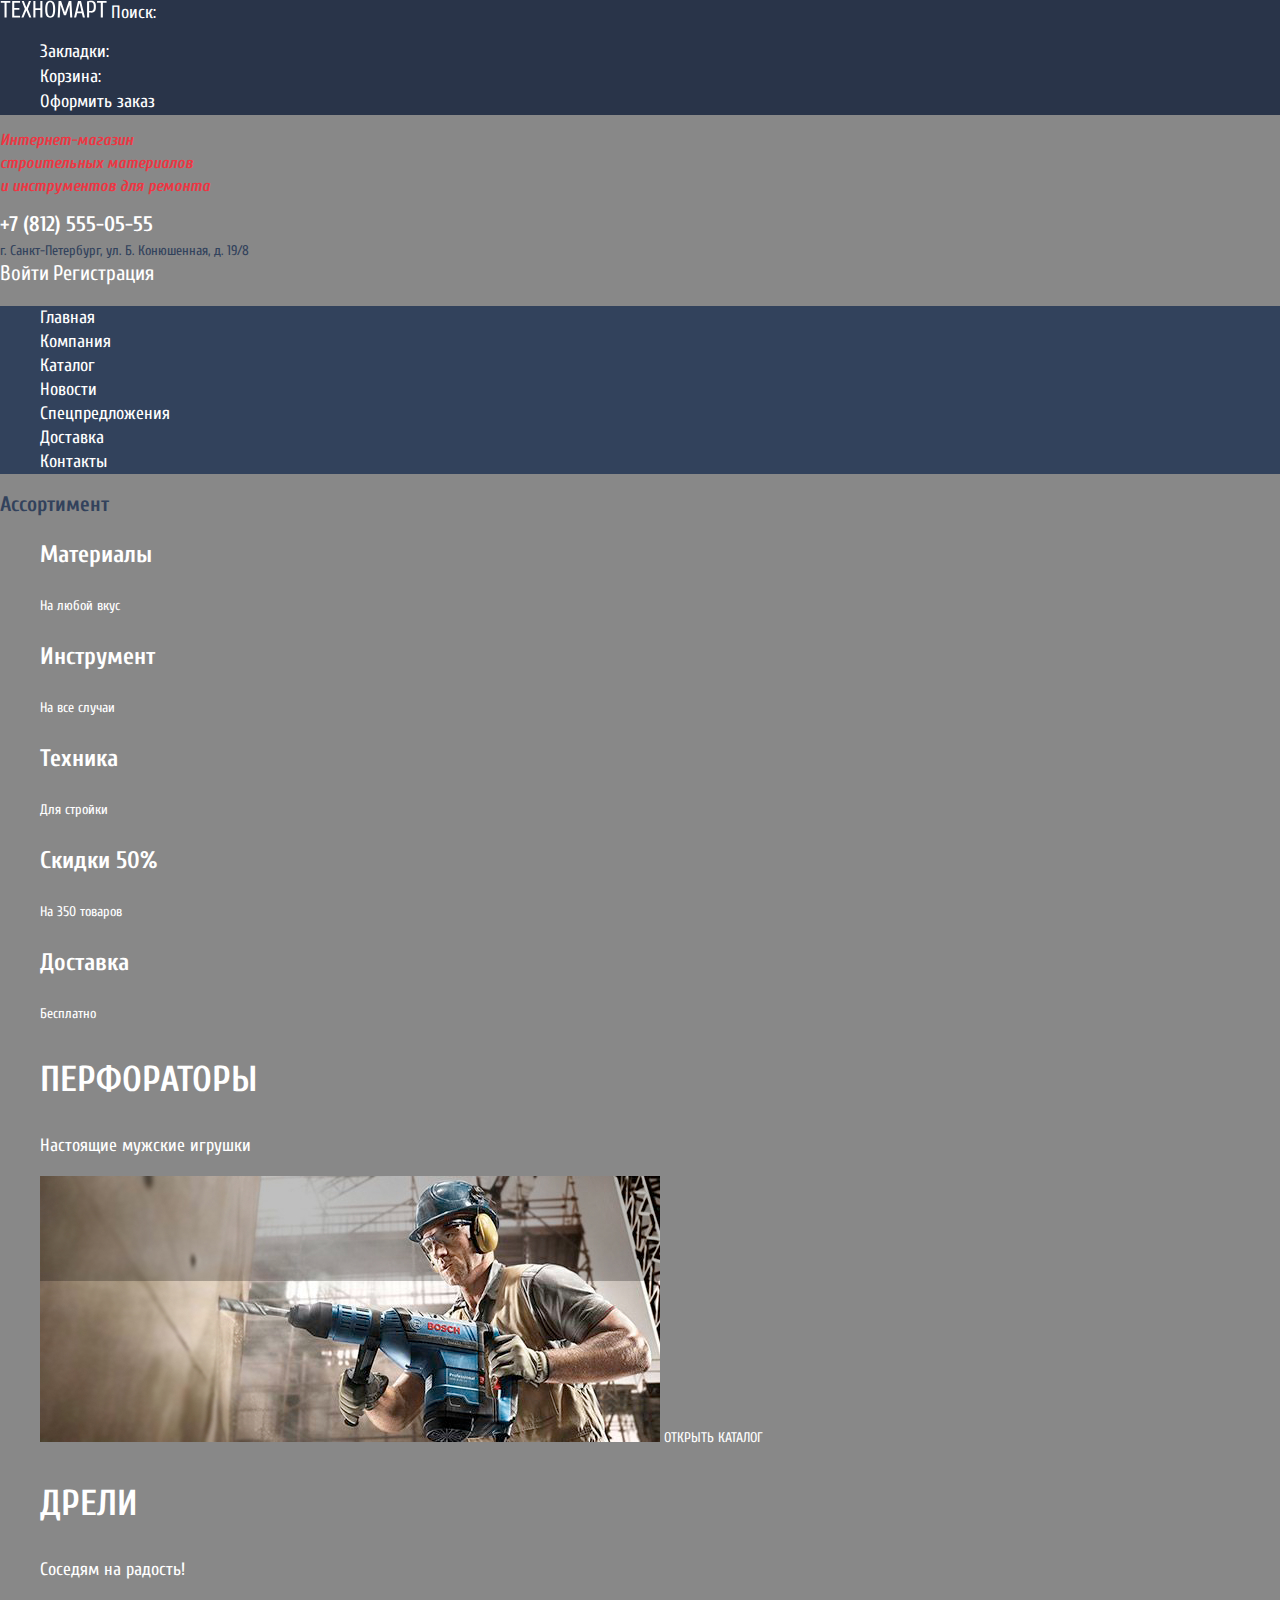
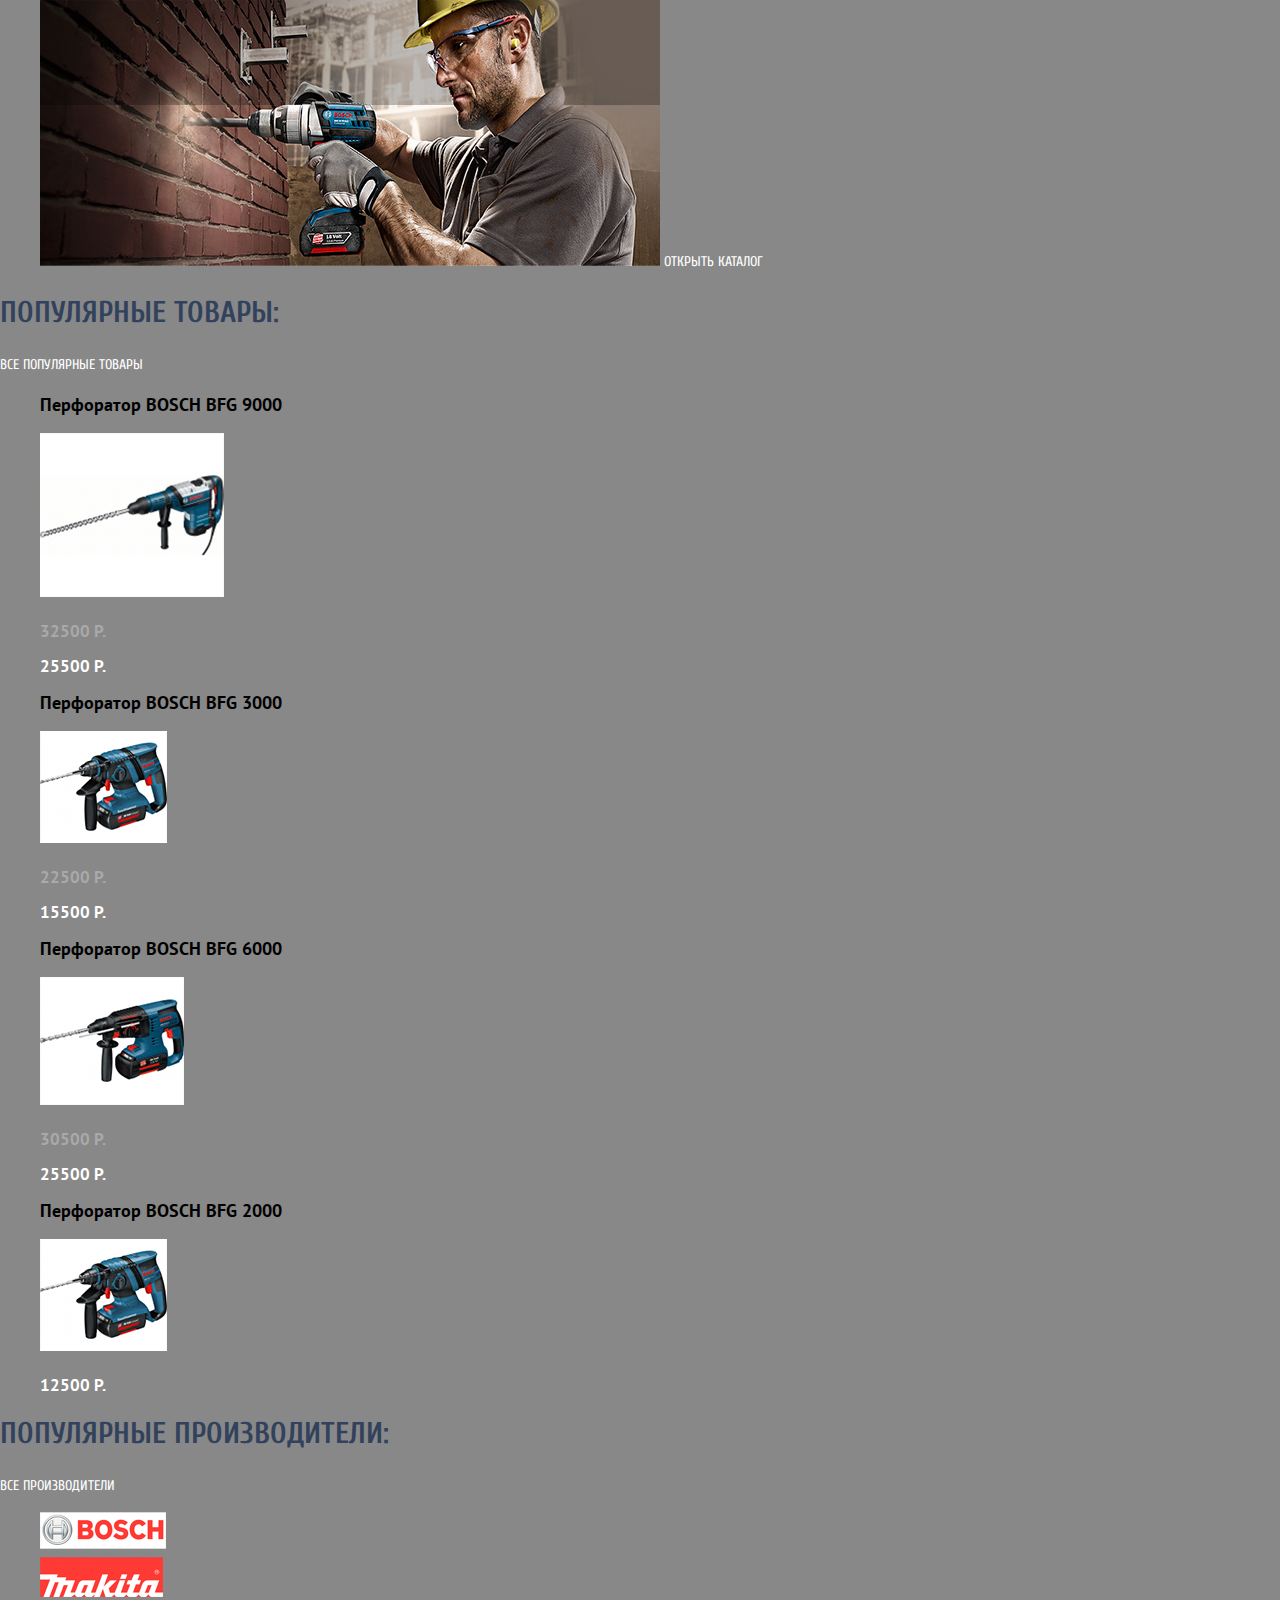
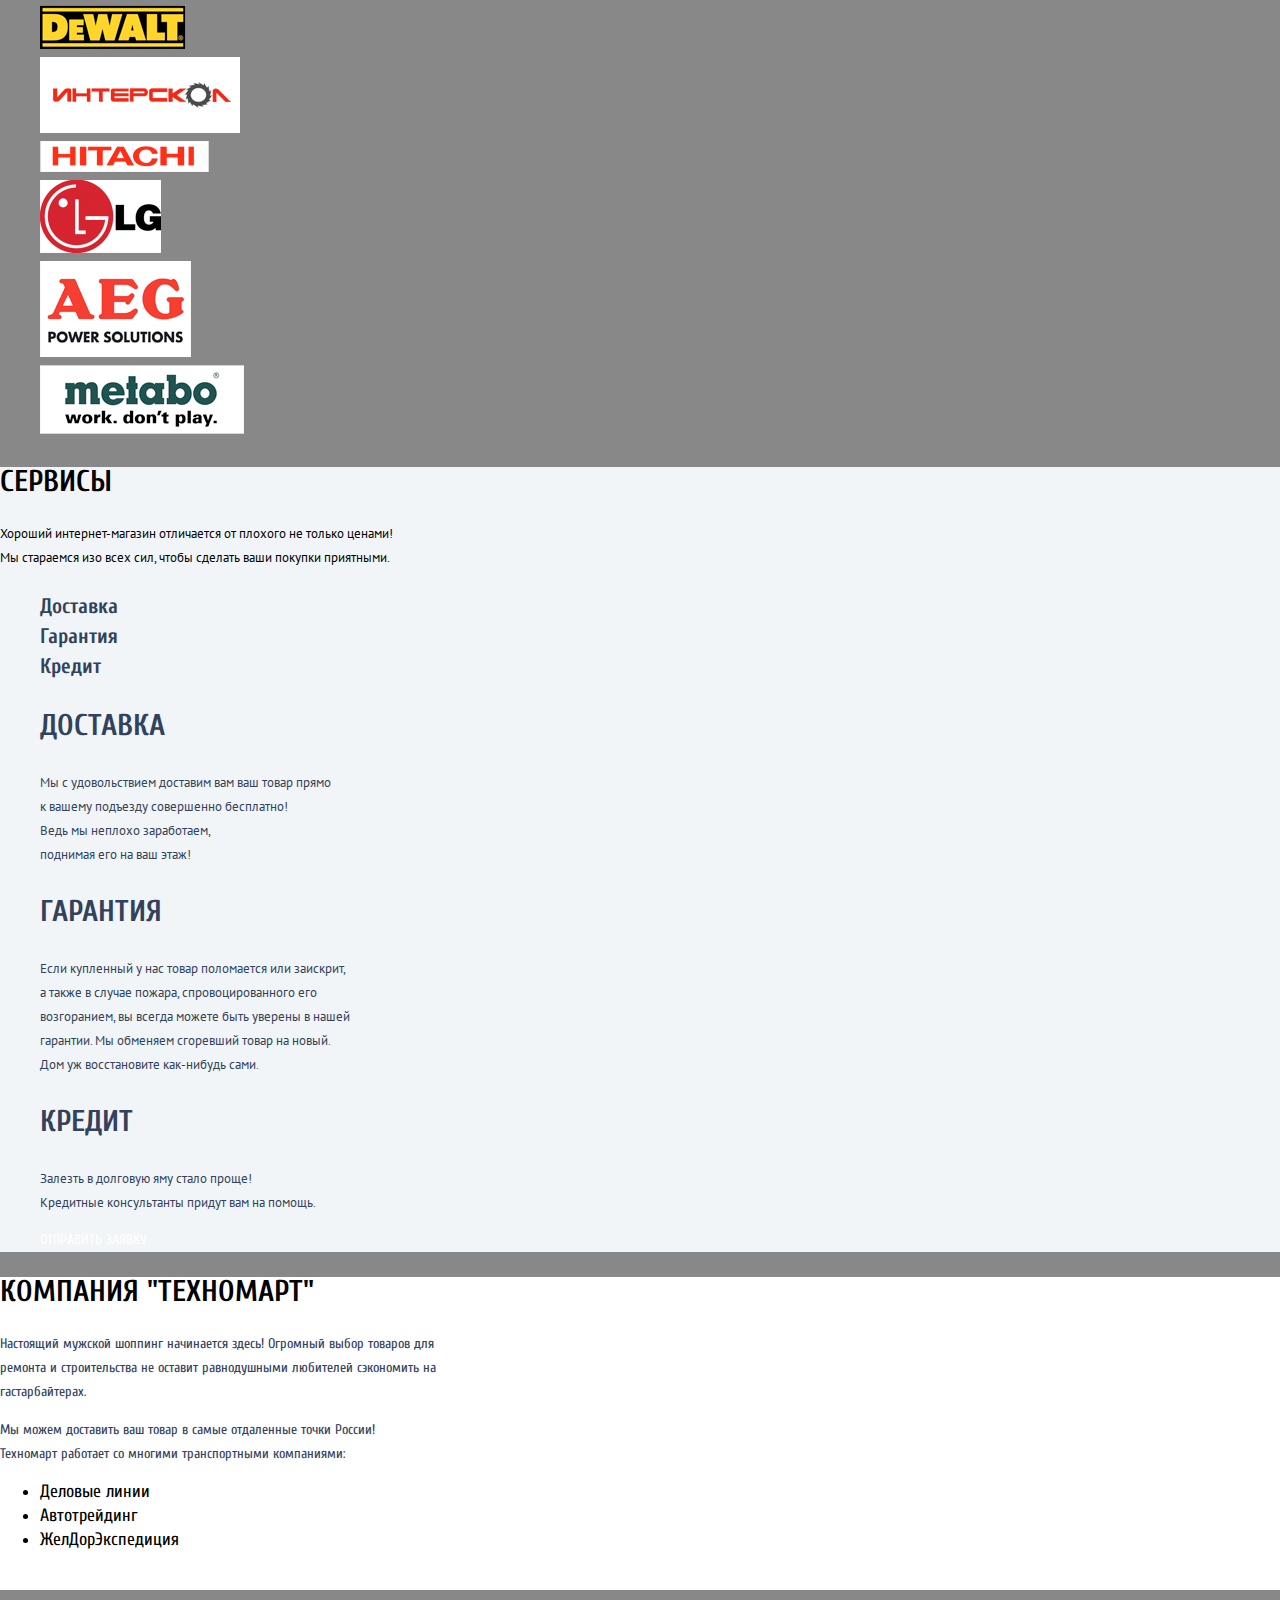
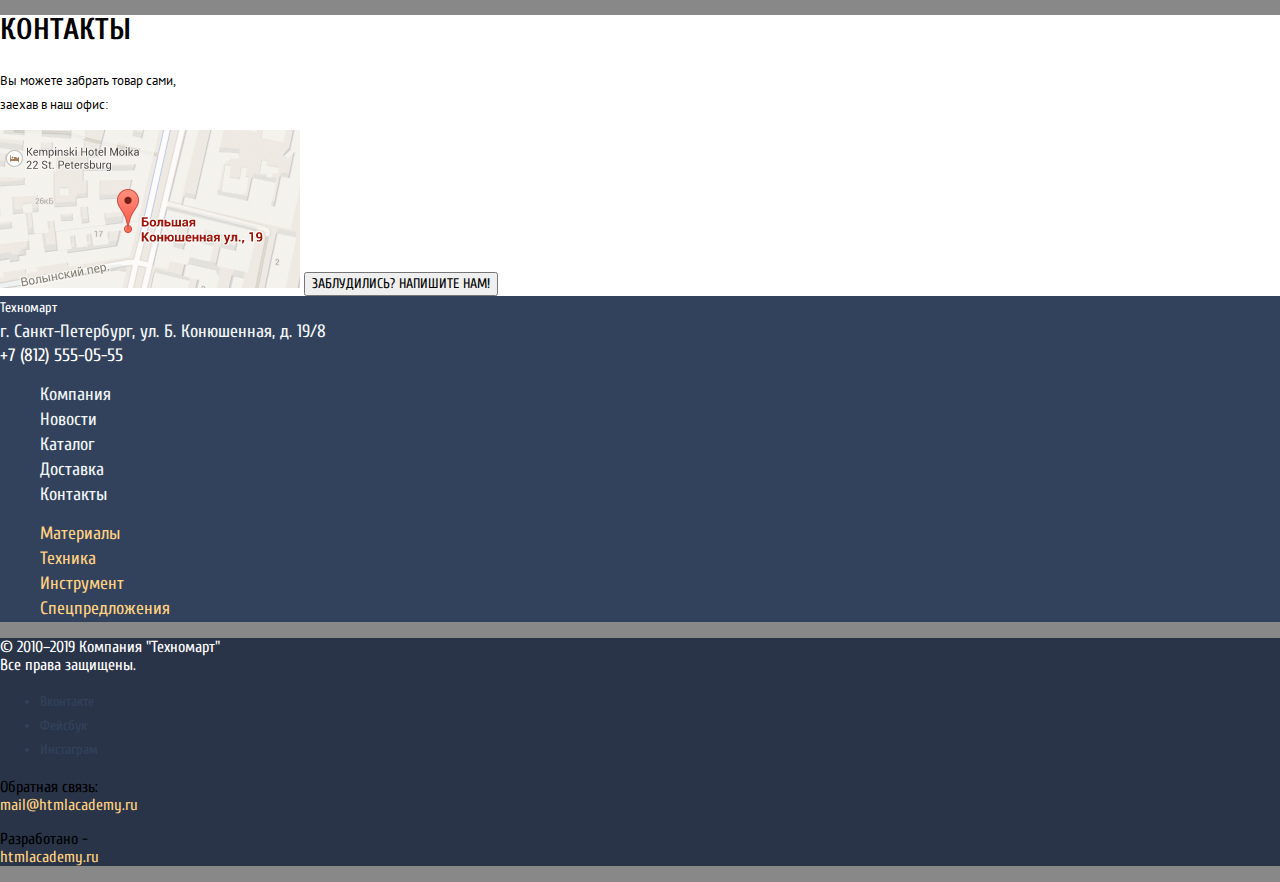
==== commit 96e37492: "Подключение контентной графики" ====
--- a/index.html
+++ b/index.html
@@ -12,7 +12,9 @@
 
     <header class='main-header'>
       <section class='first-header'>
-        <a class='header-logo' href=''>Техномарт</a>
+        <a class='header-logo' href=''>
+          <img src='img/logo-technomart.svg' width='106.83' height='16.9' alt='Техномарт'>
+        </a>
         <a class='search' href=''>Поиск:</a>
         <ul class='first-menu'>
           <li><a href=''>Закладки:</a></li>
@@ -69,15 +71,15 @@
           <li class='slider-item'>
             <h3 class='slider-title'>Перфораторы</h3>
             <p class='slider-subtitle'>Настоящие мужские игрушки</p>
-            <img class='slider-img' src="https://via.placeholder.com/620x266" alt="Слайдер">
+            <img class='slider-img' src="img/perforat.jpg" width='620' height="266" alt="Слайдер перфораторы">
             <a class='button' href='catalog.html'>Открыть каталог</a>
             <a class='control' href=''></a>
             <a class='control' href=''></a>
           </li>
           <li class='slider-item'>
-            <h3 class='slider-title'>Перфораторы</h3>
-            <p class='slider-subtitle'>Настоящие мужские игрушки</p>
-            <img class='slider-img' src="https://via.placeholder.com/620x266" alt="Слайдер">
+            <h3 class='slider-title'>Дрели</h3>
+            <p class='slider-subtitle'>Соседям на радость!</p>
+            <img class='slider-img' src="img/drill.jpg" width='620' height="266" alt="Слайдер дрели">
             <a class='button' href='catalog.html'>Открыть каталог</a></li>
             <a class='control' href=''></a>
             <a class='control' href=''></a>
@@ -91,7 +93,7 @@
           <li class='products-item'>
             <a href=''>
               <h3 class='products-item-name'>Перфоратор BOSCH BFG 9000</h3>
-              <img class='products-item-img' src="https://via.placeholder.com/184x164" alt="BOSCH BFG 9000">
+              <img class='products-item-img' src="img/snippet-32961 copy 3.png" width='184' height='164' alt="BOSCH BFG 9000">
             </a>
             <p class='old-price'>32500 P.</p>
             <p class='new-price'>25500 Р.</p>
@@ -99,7 +101,7 @@
           <li class='products-item'>
             <a href=''>
               <h3 class='products-item-name'>Перфоратор BOSCH BFG 3000</h3>
-              <img class='products-item-img' src="https://via.placeholder.com/184x164" alt="BOSCH BFG 3000">
+              <img class='products-item-img' src="img/snippet-18927 copy 3.png" width='127' height='112' alt="BOSCH BFG 3000">
             </a>
             <p class='old-price'>22500 P.</p>
             <p class='new-price'>15500 Р.</p>
@@ -107,7 +109,7 @@
           <li class='products-item'>
             <a href=''>
               <h3 class='products-item-name'>Перфоратор BOSCH BFG 6000</h3>
-              <img class='products-item-img' src="https://via.placeholder.com/184x164" alt="BOSCH BFG 6000">
+              <img class='products-item-img' src="img/snippet-945 copy 2.png" width='144' height='128' alt="BOSCH BFG 6000">
             </a>
             <p class='old-price'>30500 P.</p>
             <p class='new-price'>25500 Р.</p>
@@ -115,7 +117,7 @@
           <li class='products-item'>
             <a href=''>
               <h3 class='products-item-name'>Перфоратор BOSCH BFG 2000</h3>
-              <img class='products-item-img' src="https://via.placeholder.com/184x164" alt="BOSCH BFG 2000">
+              <img class='products-item-img' src="img/snippet-18927 copy 3.png" width='127' height='112' alt="BOSCH BFG 2000">
             </a>
             <p class='new-price'>12500 Р.</p>
           </li>
@@ -127,28 +129,28 @@
         <a class='button' href=''>Все производители</a>
         <ul class='manufacturers-list'>
           <li class='manufacturers-item'>
-            <a class='manufacturers-img' href=''><img src="https://via.placeholder.com/220x145" alt="BOSCH"></a>
-          </li>
-          <li class='manufacturers-item'>
-            <a class='manufacturers-img' href=''><img src="https://via.placeholder.com/220x145" alt="Makita"></a>
-          </li>
-          <li class='manufacturers-item'>
-            <a class='manufacturers-img' href=''><img src="https://via.placeholder.com/220x145" alt="DeWALT"></a>
-          </li>
-          <li class='manufacturers-item'>
-            <a class='manufacturers-img' href=''><img src="https://via.placeholder.com/220x145" alt="Интерскол"></a>
-          </li>
-          <li class='manufacturers-item'>
-            <a class='manufacturers-img' href=''><img src="https://via.placeholder.com/220x145" alt="HITACHI"></a>
-          </li>
-          <li class='manufacturers-item'>
-            <a class='manufacturers-img' href=''><img src="https://via.placeholder.com/220x145" alt="LG"></a>
-          </li>
-          <li class='manufacturers-item'>
-            <a class='manufacturers-img' href=''><img src="https://via.placeholder.com/220x145" alt="AEG"></a>
-          </li>
-          <li class='manufacturers-item'>
-            <a class='manufacturers-img' href=''><img src="https://via.placeholder.com/220x145" alt="metabo"></a>
+            <a class='manufacturers-img' href=''><img src="img/bosch.png" width='126' height='37' alt="BOSCH"></a>
+          </li>
+          <li class='manufacturers-item'>
+            <a class='manufacturers-img' href=''><img src="img/Makita.png" width='123' height='40' alt="Makita"></a>
+          </li>
+          <li class='manufacturers-item'>
+            <a class='manufacturers-img' href=''><img src="img/DeWALT.png" width='146' height='44' alt="DeWALT"></a>
+          </li>
+          <li class='manufacturers-item'>
+            <a class='manufacturers-img' href=''><img src="img/Interskol1.png" width='200' height='75' alt="Интерскол"></a>
+          </li>
+          <li class='manufacturers-item'>
+            <a class='manufacturers-img' href=''><img src="img/Hitachi.png" width='169' height='31' alt="HITACHI"></a>
+          </li>
+          <li class='manufacturers-item'>
+            <a class='manufacturers-img' href=''><img src="img/LG.png" width='121' height='73'  alt="LG"></a>
+          </li>
+          <li class='manufacturers-item'>
+            <a class='manufacturers-img' href=''><img src="img/AEG.png" width='151' height='96' alt="AEG"></a>
+          </li>
+          <li class='manufacturers-item'>
+            <a class='manufacturers-img' href=''><img src="img/Metabo.png" width='204' height='69' alt="metabo"></a>
           </li>
         </ul>
       </section>
@@ -205,7 +207,7 @@
       <section class='contacts'>
         <h2 class='title'>Контакты</h2>
         <p class='contacts-subtitle'>Вы можете забрать товар сами,<br> заехав в наш офис:</p>
-        <a class='map' href=''><img src="https://via.placeholder.com/300x158" alt="Карта"></a>
+        <a class='map' href=''><img src="img/Map.png" width='300' height='158' alt="Карта"></a>
         <button class='contacts-button' type='button'>Заблудились? Напишите нам!</button>
       </section>
     </main>
--- a/css/style.css
+++ b/css/style.css
@@ -33,6 +33,7 @@
   padding: 0;
   font-family: 'Cuprum', Arial, sans-serif;
   font-size: 14px;
+  font-weight: 400;
   line-height: 24px;
   color: var(--basic-blue);
   background-color: var(--background);
@@ -328,3 +329,107 @@
 .footer-connect {
   background-color: var(--basic-bluedark);
 }
+
+
+/* Catalog */
+
+.breadcrumbs {
+  list-style: none;
+  font-family: 'PT Sans', Arial, sans-serif;
+  color: var(--basic-black);
+  font-size: 13px;
+  line-height: 18px;
+  text-transform: uppercase;
+}
+
+.breadcrumbs-item a {
+  font-family: 'PT Sans', Arial, sans-serif;
+  color: var(--basic-black);
+  font-size: 13px;
+  line-height: 18px;
+  text-transform: uppercase;
+}
+
+.breadcrumbs-item:hover a{
+  text-decoration: underline;
+}
+
+.catalog-title {
+  font-size: 30px;
+  line-height: 30px;
+  text-transform: uppercase;
+}
+
+.filter-title {
+  font-family: 'PT Sans', Arial, sans-serif;
+  color: var(--basic-black);
+  font-size: 13px;
+  line-height: 18px;
+  font-weight: 400;
+  text-transform: uppercase;
+}
+
+.sort-title {
+  font-family: 'PT Sans', Arial, sans-serif;
+  color: var(--basic-black);
+  font-size: 13px;
+  line-height: 18px;
+  font-weight: 400;
+  text-transform: uppercase;
+}
+
+.catalog-products-list {
+  list-style: none;
+}
+
+.catalog-products-item h3{
+  font-family: 'PT Sans', Arial, sans-serif;
+  color: var(--basic-black);
+  font-weight: 700;
+  font-size: 18px;
+  line-height: 20px;
+}
+
+.catalog-products-item .buy-button {
+  color: var(--basic-white);
+  line-height: 18px;
+  text-transform: uppercase;
+}
+
+.catalog-products-item .cart-button {
+  line-height: 18px;
+  text-transform: uppercase;
+}
+
+.pagination {
+  list-style-type: none;
+}
+
+.pagination-item a{
+  font-family: 'PT Sans', Arial, sans-serif;
+  font-size: 13px;
+  line-height: 18px;
+  color: var(--basic-black);
+  text-transform: uppercase;
+}
+
+.pagination-item .visited{
+  font-family: 'PT Sans', Arial, sans-serif;
+  font-size: 13px;
+  line-height: 18px;
+  color: var(--basic-white);
+}
+
+.description-title {
+  font-size: 30px;
+  line-height: 30px;
+  color: var(--basic-black);
+  text-transform: uppercase;
+}
+
+.description-subtitle {
+  font-family: 'PT Sans', Arial, sans-serif;
+  font-size: 13px;
+  line-height: 24px;
+  color: var(--basic-black);
+}
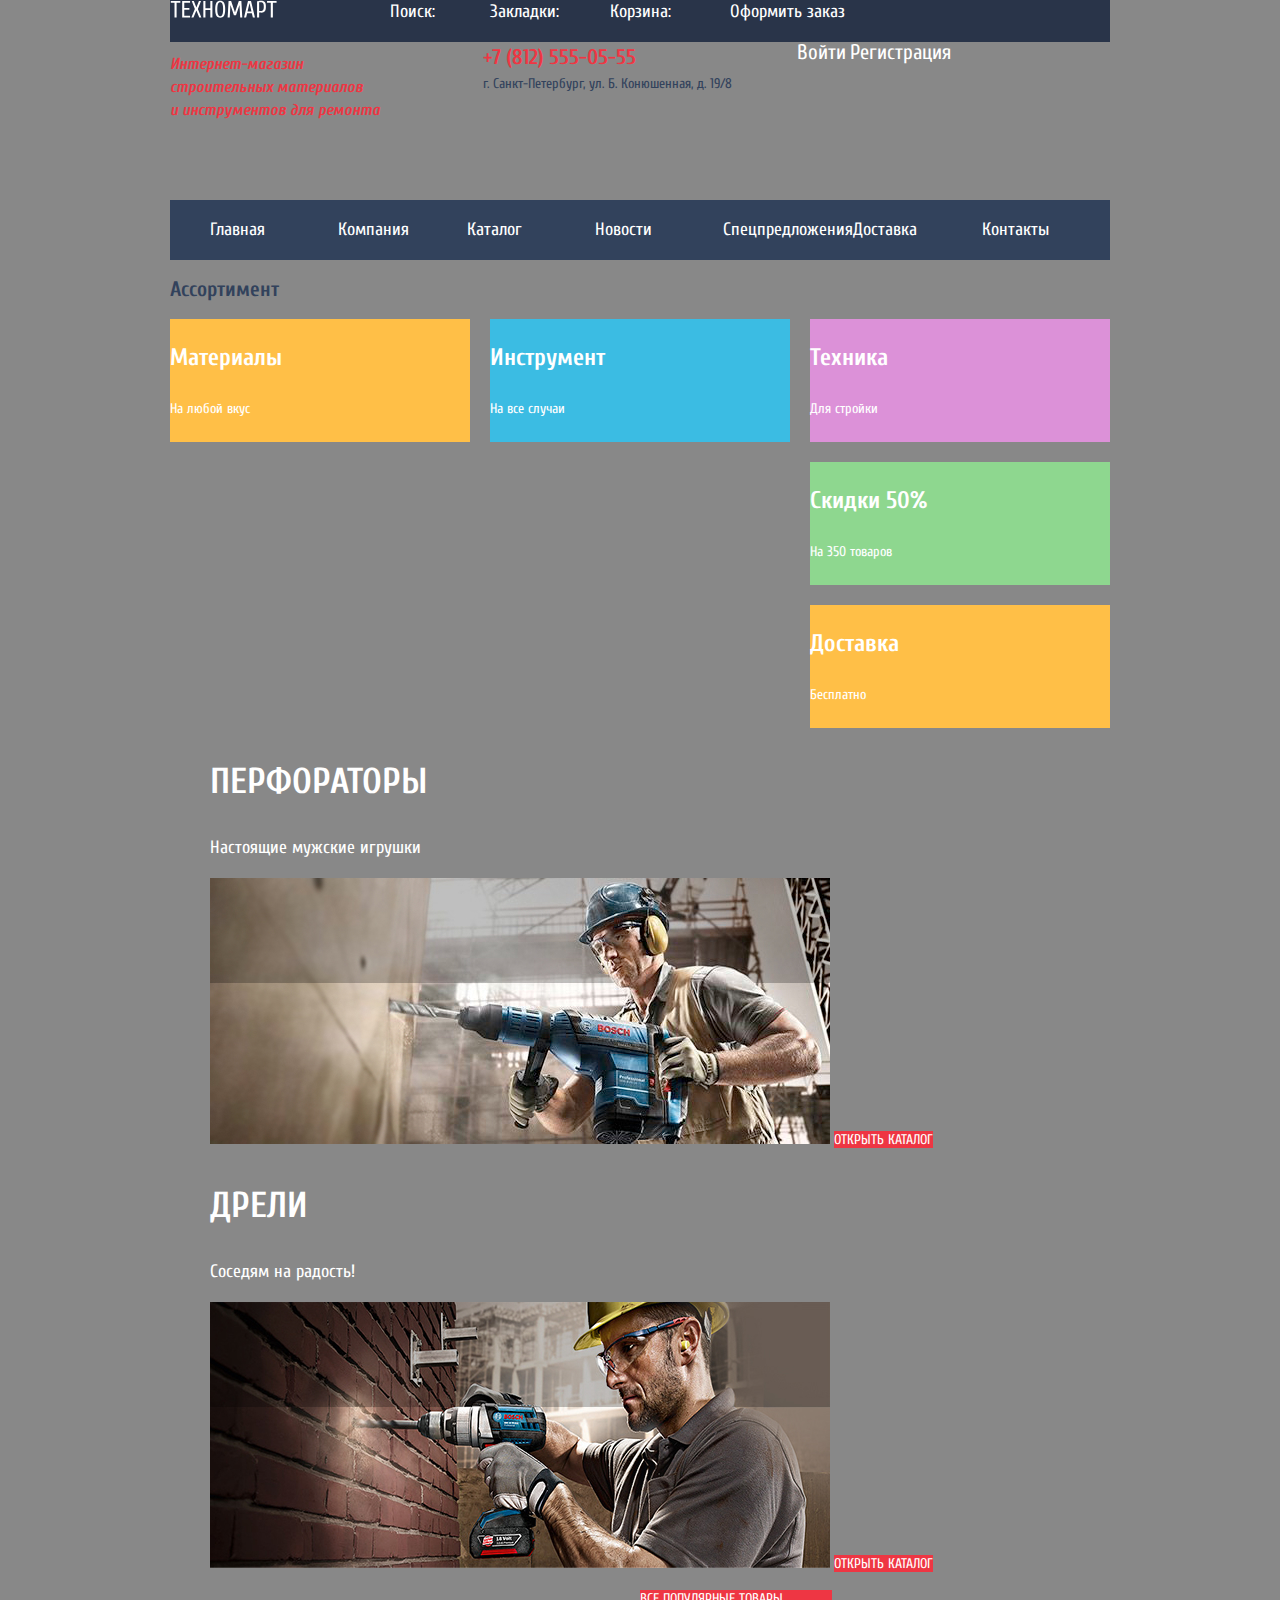
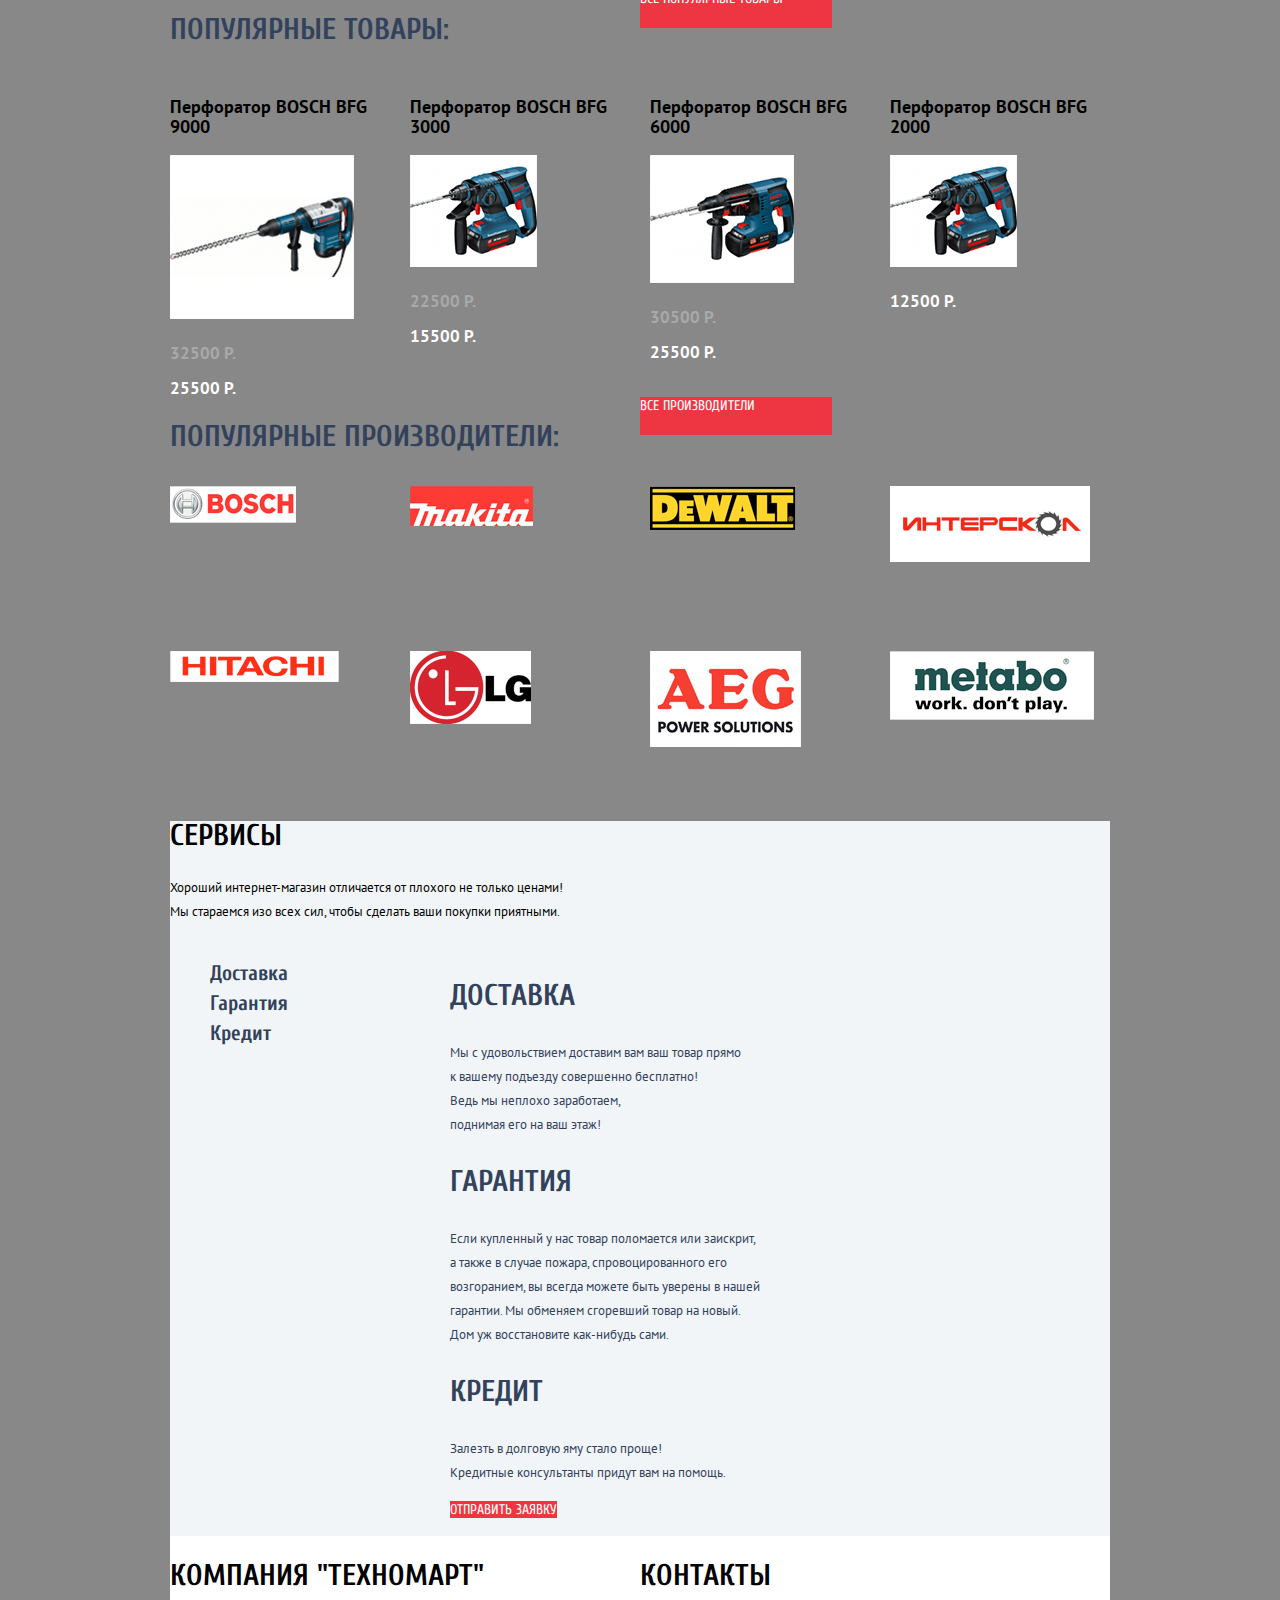
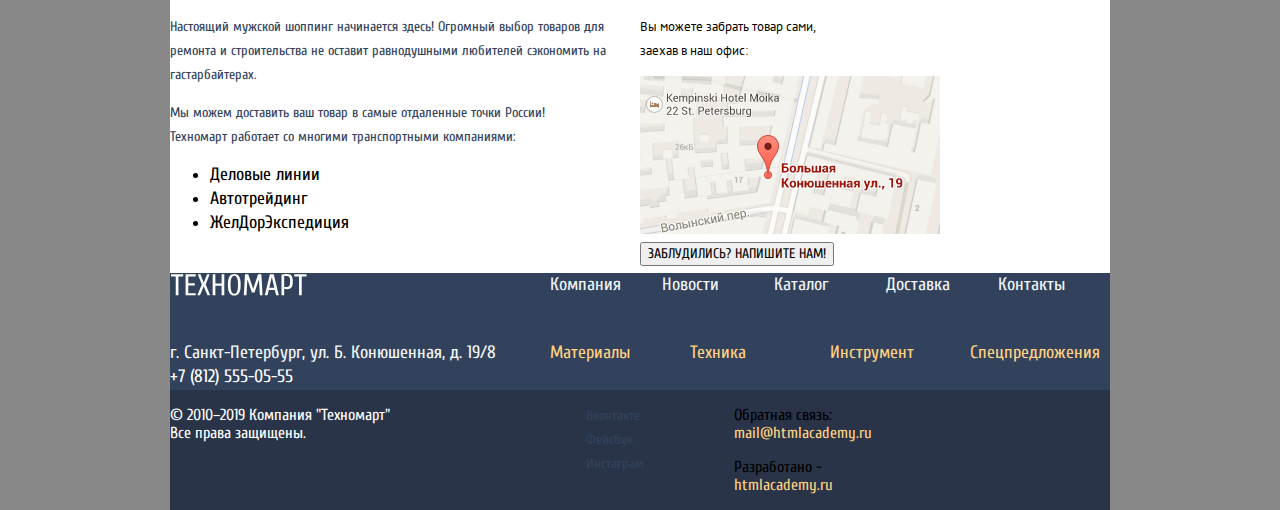
==== commit a3cf00cd: "Сетка на гридах" ====
--- a/index.html
+++ b/index.html
@@ -11,6 +11,7 @@
   <body class='page-body'>
 
     <header class='main-header'>
+
       <section class='first-header'>
         <a class='header-logo' href=''>
           <img src='img/logo-technomart.svg' width='106.83' height='16.9' alt='Техномарт'>
@@ -23,11 +24,22 @@
         </ul>
       </section>
 
-      <h1 class='subtitle' >Интернет-магазин<br> строительных материалов<br> и инструментов для ремонта</h1>
-      <a class='header-tel' href='tel:+78125550555'>+7 (812) 555-05-55</a>
-      <address class='header-address'>г. Санкт-Петербург, ул. Б. Конюшенная, д. 19/8</address>
-      <a class='authorization' href=''>Войти</a>
-      <a class='authorization' href=''>Регистрация</a>
+      <div class='mid-header'>
+
+        <h1 class='subtitle' >Интернет-магазин<br> строительных материалов<br> и инструментов для ремонта</h1>
+
+        <div class='mid-header-info'>
+          <a class='header-tel' href='tel:+78125550555'>+7 (812) 555-05-55</a>
+          <address class='header-address'>г. Санкт-Петербург, ул. Б. Конюшенная, д. 19/8</address>
+        </div>
+
+        <div class='mid-header-authorization'>
+          <a class='authorization' href=''>Войти</a>
+          <a class='authorization' href=''>Регистрация</a>
+        </div>
+
+      </div>
+
       <nav class='main-nav'>
         <ul class='site-nav'>
           <li><a class='site-nav-item' href='#'>Главная</a></li>
@@ -39,30 +51,32 @@
           <li><a class='site-nav-item' href=''>Контакты</a></li>
         </ul>
       </nav>
+
     </header>
 
     <main class='container'>
 
       <section class='services'>
+
         <h2>Ассортимент</h2>
         <ul class='services-list'>
-          <li class='services-item'>
+          <li class='services-item item-1'>
             <h3>Материалы</h3>
             <a href=''>На любой вкус</a>
           </li>
-          <li class='services-item'>
+          <li class='services-item item-2'>
             <h3>Инструмент</h3>
             <a href=''>На все случаи</a>
           </li>
-          <li class='services-item'>
+          <li class='services-item item-3'>
             <h3>Техника</h3>
             <a href=''>Для стройки</a>
           </li>
-          <li class='services-item'>
+          <li class='services-item item-4'>
             <h3>Скидки 50%</h3>
             <a href=''>На 350 товаров</a>
           </li>
-          <li class='services-item'>
+          <li class='services-item item-5'>
             <h3>Доставка</h3>
             <a href=''>Бесплатно</a>
           </li>
@@ -84,11 +98,16 @@
             <a class='control' href=''></a>
             <a class='control' href=''></a>
         </ul>
+
       </section>
 
       <section class='popular-products'>
-        <h2 class='popular-title'>Популярные товары:</h2>
-        <a class='button' href=''>Все популярные товары</a>
+
+        <div class='products-title'>
+          <h2 class='popular-title'>Популярные товары:</h2>
+          <a class='button' href=''>Все популярные товары</a>
+        </div>
+
         <ul class='products-list'>
           <li class='products-item'>
             <a href=''>
@@ -125,8 +144,12 @@
       </section>
 
       <section class='popular-manufacturers'>
-        <h2 class='popular-title'>Популярные производители:</h2>
-        <a class='button' href=''>Все производители</a>
+
+        <div class='manufacturers-title'>
+          <h2 class='popular-title'>Популярные производители:</h2>
+          <a class='button' href=''>Все производители</a>
+        </div>
+
         <ul class='manufacturers-list'>
           <li class='manufacturers-item'>
             <a class='manufacturers-img' href=''><img src="img/bosch.png" width='126' height='37' alt="BOSCH"></a>
@@ -156,68 +179,81 @@
       </section>
 
       <section class='support'>
+
         <h2 class='title'>Сервисы</h2>
         <p class='support-subtitle'>Хороший интернет-магазин отличается от плохого не только ценами!<br>
         Мы стараемся изо всех сил, чтобы сделать ваши покупки приятными.</p>
-        <ul class='support-list'>
-          <li class='support-item'>Доставка</li>
-          <li class='support-item'>Гарантия</li>
-          <li class='support-item'>Кредит</li>
-        </ul>
-        <ul class='support-details-list'>
-          <li class='support-details-item'>
-            <h3 class='support-details-title'>Доставка</h3>
-            <p class='support-details-subtitle'>Мы с удовольствием доставим вам ваш товар прямо<br>
-            к вашему подъезду совершенно бесплатно!<br>
-            Ведь мы неплохо заработаем,<br>
-            поднимая его на ваш этаж!</p>
-          </li>
-          <li class='support-details-item'>
-            <h3 class='support-details-title'>Гарантия</h3>
-            <p class='support-details-subtitle'>Если купленный у нас товар поломается или заискрит,<br>
-            а также в случае пожара, спровоцированного его<br>
-            возгоранием, вы всегда можете быть уверены в нашей<br>
-            гарантии. Мы обменяем сгоревший товар на новый.<br>
-            Дом уж восстановите как-нибудь сами.</p>
-          </li>
-          <li class='support-details-item'>
-            <h3 class='support-details-title'>Кредит</h3>
-            <p class='support-details-subtitle'>Залезть в долговую яму стало проще!<br>
-            Кредитные консультанты придут вам на помощь.</p>
-            <a class='button' href=''>Отправить заявку</a>
-          </li>
-        </ul>
-      </section>
-
-      <section class='info'>
-        <h2 class='title'>Компания "Техномарт"</h2>
-        <p class='info-subtitle'>Настоящий мужской шоппинг начинается здесь! Огромный выбор товаров для<br>
-        ремонта и строительства не оставит равнодушными любителей сэкономить на<br>
-        гастарбайтерах.</p>
-        <p class='info-subtitle'>Мы можем доставить ваш товар в самые отдаленные точки России!<br>
-        Техномарт работает со многими транспортными компаниями:</p>
-        <ul class='delivery-list'>
-          <li class='delivery-item'>Деловые линии</li>
-          <li class='delivery-item'>Автотрейдинг</li>
-          <li class='delivery-item'>ЖелДорЭкспедиция</li>
-        </ul>
-        <a class='info-button' href=''>Подробнее о компании</a>
-      </section>
-
-      <section class='contacts'>
-        <h2 class='title'>Контакты</h2>
-        <p class='contacts-subtitle'>Вы можете забрать товар сами,<br> заехав в наш офис:</p>
-        <a class='map' href=''><img src="img/Map.png" width='300' height='158' alt="Карта"></a>
-        <button class='contacts-button' type='button'>Заблудились? Напишите нам!</button>
-      </section>
+
+        <div class='services-description'>
+          <ul class='support-list'>
+            <li class='support-item'>Доставка</li>
+            <li class='support-item'>Гарантия</li>
+            <li class='support-item'>Кредит</li>
+          </ul>
+          <ul class='support-details-list'>
+            <li class='support-details-item'>
+              <h3 class='support-details-title'>Доставка</h3>
+              <p class='support-details-subtitle'>Мы с удовольствием доставим вам ваш товар прямо<br>
+              к вашему подъезду совершенно бесплатно!<br>
+              Ведь мы неплохо заработаем,<br>
+              поднимая его на ваш этаж!</p>
+            </li>
+            <li class='support-details-item'>
+              <h3 class='support-details-title'>Гарантия</h3>
+              <p class='support-details-subtitle'>Если купленный у нас товар поломается или заискрит,<br>
+              а также в случае пожара, спровоцированного его<br>
+              возгоранием, вы всегда можете быть уверены в нашей<br>
+              гарантии. Мы обменяем сгоревший товар на новый.<br>
+              Дом уж восстановите как-нибудь сами.</p>
+            </li>
+            <li class='support-details-item'>
+              <h3 class='support-details-title'>Кредит</h3>
+              <p class='support-details-subtitle'>Залезть в долговую яму стало проще!<br>
+              Кредитные консультанты придут вам на помощь.</p>
+              <a class='button' href=''>Отправить заявку</a>
+            </li>
+          </ul>
+        </div>
+      </section>
+
+      <div class='main-info'>
+        <section class='info'>
+          <h2 class='title'>Компания "Техномарт"</h2>
+          <p class='info-subtitle'>Настоящий мужской шоппинг начинается здесь! Огромный выбор товаров для<br>
+          ремонта и строительства не оставит равнодушными любителей сэкономить на<br>
+          гастарбайтерах.</p>
+          <p class='info-subtitle'>Мы можем доставить ваш товар в самые отдаленные точки России!<br>
+          Техномарт работает со многими транспортными компаниями:</p>
+          <ul class='delivery-list'>
+            <li class='delivery-item'>Деловые линии</li>
+            <li class='delivery-item'>Автотрейдинг</li>
+            <li class='delivery-item'>ЖелДорЭкспедиция</li>
+          </ul>
+          <a class='info-button' href=''>Подробнее о компании</a>
+        </section>
+
+        <section class='contacts'>
+          <h2 class='title'>Контакты</h2>
+          <p class='contacts-subtitle'>Вы можете забрать товар сами,<br> заехав в наш офис:</p>
+          <a class='map' href=''><img src="img/Map.png" width='300' height='158' alt="Карта"></a>
+          <button class='contacts-button' type='button'>Заблудились? Напишите нам!</button>
+        </section>
+      </div>
     </main>
 
     <footer class='main-footer'>
 
       <section class='footer-navigation'>
-        <a class='footer-logo' href=''>Техномарт</a>
-        <address class='footer-address'>г. Санкт-Петербург, ул. Б. Конюшенная, д. 19/8</address>
-        <a class='footer-tel' href='tel:+78125550555'>+7 (812) 555-05-55</a>
+
+
+        <a class='footer-logo' href=''>
+          <img src='img/logo-technomart.svg' width='136.5' height='21.6' alt='Техномарт'>
+        </a>
+        <div class='first-footer'>
+          <address class='footer-address'>г. Санкт-Петербург, ул. Б. Конюшенная, д. 19/8</address>
+          <a class='footer-tel' href='tel:+78125550555'>+7 (812) 555-05-55</a>
+        </div>
+
         <ul class='footer-nav'>
           <li class='footer-nav-item'><a href=''>Компания</a></li>
           <li class='footer-nav-item'><a href=''>Новости</a></li>
@@ -225,29 +261,37 @@
           <li class='footer-nav-item'><a href=''>Доставка</a></li>
           <li class='footer-nav-item'><a href=''>Контакты</a></li>
         </ul>
+
         <ul class='footer-services'>
           <li class='footer-services-item'><a href=''>Материалы</a></li>
           <li class='footer-services-item'><a href=''>Техника</a></li>
           <li class='footer-services-item'><a href=''>Инструмент</a></li>
           <li class='footer-services-item'><a href=''>Спецпредложения</a></li>
         </ul>
+
       </section>
 
       <section class='footer-connect'>
+
         <p class='copyright'>© 2010–2019 Компания "Техномарт"<br> Все права защищены.</p>
+
         <ul class='social'>
           <li><a class='social-button' href=''></a>Вконтакте</li>
           <li><a class='social-button' href=''></a>Фейсбук</li>
           <li><a class='social-button' href=''></a>Инстаграм</li>
         </ul>
-        <p class='footer-text'>
-          Обратная связь:<br>
-          <a href='email:mail@htmlacademy.ru'>mail@htmlacademy.ru</a>
-        </p>
-        <p class='footer-text'>
-          Разработано -<br>
-          <a href='https://htmlacademy.ru/intensive/htmlcss'>htmlacademy.ru</a>
-        </p>
+
+        <div>
+          <p class='footer-text'>
+            Обратная связь:<br>
+            <a href='email:mail@htmlacademy.ru'>mail@htmlacademy.ru</a>
+          </p>
+          <p class='footer-text'>
+            Разработано -<br>
+            <a href='https://htmlacademy.ru/intensive/htmlcss'>htmlacademy.ru</a>
+          </p>
+        </div>
+
       </section>
     </footer>
 
--- a/css/style.css
+++ b/css/style.css
@@ -27,9 +27,11 @@
 
 /* Global */
 
-.page body {
-  min-width: 1200px;
-  margin: 0;
+.page {
+  height: 100%;
+  min-width: 940px;
+  width: 940px;
+  margin: 0 auto;
   padding: 0;
   font-family: 'Cuprum', Arial, sans-serif;
   font-size: 14px;
@@ -39,6 +41,13 @@
   background-color: var(--background);
 }
 
+.page-body {
+  min-height: 100%;
+  display: grid;
+  grid-template-rows: min-content 1fr min-content;
+  align-content: start;
+}
+
 .page a {
   text-decoration: none;
   color: var(--basic-white);
@@ -51,8 +60,15 @@
 
 /* Main header */
 
+.main-header {
+  display: grid;
+  grid-template-rows: 42px 158px 60px;
+}
+
 .first-header {
   background-color: var(--basic-bluedark);
+  display: grid;
+  grid-template-columns: 220px 100px 440px;
 }
 
 .search, .first-menu a {
@@ -61,6 +77,15 @@
 
 .first-menu {
   list-style: none;
+  display: grid;
+  grid-template-columns: 120px 120px 150px;
+  margin: 0;
+  padding: 0;
+}
+
+.mid-header {
+  display: grid;
+  grid-template-columns: 1fr 1fr 1fr;
 }
 
 .subtitle {
@@ -70,7 +95,7 @@
   color: var(--basic-red);
 }
 
-.header-tel {
+.mid-header-info a{
   font-weight: 700;
   font-size: 21px;
   line-height: 30px;
@@ -101,6 +126,8 @@
 .site-nav {
   list-style: none;
   font-size: 18px;
+  display: grid;
+  grid-template-columns: repeat(7, 1fr);
 }
 
 .site-nav-item:hover {
@@ -116,6 +143,39 @@
 .services-list {
   list-style: none;
   color: var(--basic-white);
+  display: grid;
+  grid-template-columns: 1fr 1fr 1fr;
+  grid-template-rows: 1fr 1fr 1fr;
+  gap: 20px;
+  padding: 0;
+}
+
+.services-item {
+  width: 300px;
+  height: 123px;
+}
+
+.item-1 {
+  background-color: var(--special-yellow);
+}
+
+.item-2 {
+  background-color: var(--special-blue);
+}
+
+.item-3 {
+  background-color: var(--special-lilac);
+}
+
+.item-4 {
+  background-color: var(--special-greenlight);
+  grid-column-start: 3;
+}
+
+.item-5 {
+  background-color: var(--special-yellow);
+  grid-column-start: 3;
+  grid-row-start: 3;
 }
 
 .services-item h3 {
@@ -159,14 +219,34 @@
   font-size: 14px;
   line-height: 18px;
   text-transform: uppercase;
+  width: 192px;
+  height: 38px;
+  background-color: var(--basic-red);
 }
 
 .head-title {
   background-color: var(--special-pink);
 }
 
+.products-title,
+.manufacturers-title {
+  display: grid;
+  grid-template-columns: 1fr 1fr;
+  height: 89px;
+}
+
 .products-list {
   list-style: none;
+  padding: 0;
+  margin: 0;
+  height: 318px;
+  display: grid;
+  grid-template-columns: repeat(4, 1fr);
+  gap: 20px;
+}
+
+.products-item {
+  height: 318px;
 }
 
 .products-item-name {
@@ -194,6 +274,12 @@
 
 .manufacturers-list {
   list-style: none;
+  display: grid;
+  grid-template-columns: repeat(4, 1fr);
+  grid-template-rows: 145px 145px;
+  gap: 20px;
+  padding: 0;
+  margin: 0;
 }
 
 .title {
@@ -203,6 +289,13 @@
   text-transform: uppercase;
 }
 
+.services-description {
+  display: grid;
+  grid-template-columns: 240px 700px;
+  margin: 0;
+  padding: 0;
+}
+
 .support {
   background-color: var(--basic-background);
 }
@@ -237,6 +330,13 @@
   line-height: 24px;
 }
 
+.main-info {
+  display: grid;
+  grid-template-columns: 1fr 1fr;
+  margin: 0;
+  padding: 0;
+}
+
 .info, .contacts {
   background-color: var(--basic-white);
 }
@@ -268,6 +368,23 @@
 
 /* Footer */
 
+.footer-navigation {
+  display: grid;
+  grid-template-columns: 380px 1fr;
+  grid-template-rows: 68px 1fr;
+  margin: 0;
+  padding: 0;
+}
+
+.footer-nav {
+  grid-column-start: 2;
+  grid-row-start: 1;
+  display: grid;
+  grid-template-columns: repeat(5, 1fr);
+  margin: 0;
+  padding: 0;
+}
+
 .footer-address, .footer-tel {
   font-size: 18px;
   line-height: 24px;
@@ -296,6 +413,13 @@
   color: var(--special-yellowlight);
 }
 
+.footer-services {
+  display: grid;
+  grid-template-columns: repeat(4, 1fr);
+  margin: 0;
+  padding: 0;
+}
+
 .copyright {
   font-size: 16px;
   line-height: 18px;
@@ -328,8 +452,13 @@
 
 .footer-connect {
   background-color: var(--basic-bluedark);
-}
-
+  display: grid;
+  grid-template-columns: 40% 20% 40%;
+}
+
+.social {
+  list-style: none;
+}
 
 /* Catalog */
 
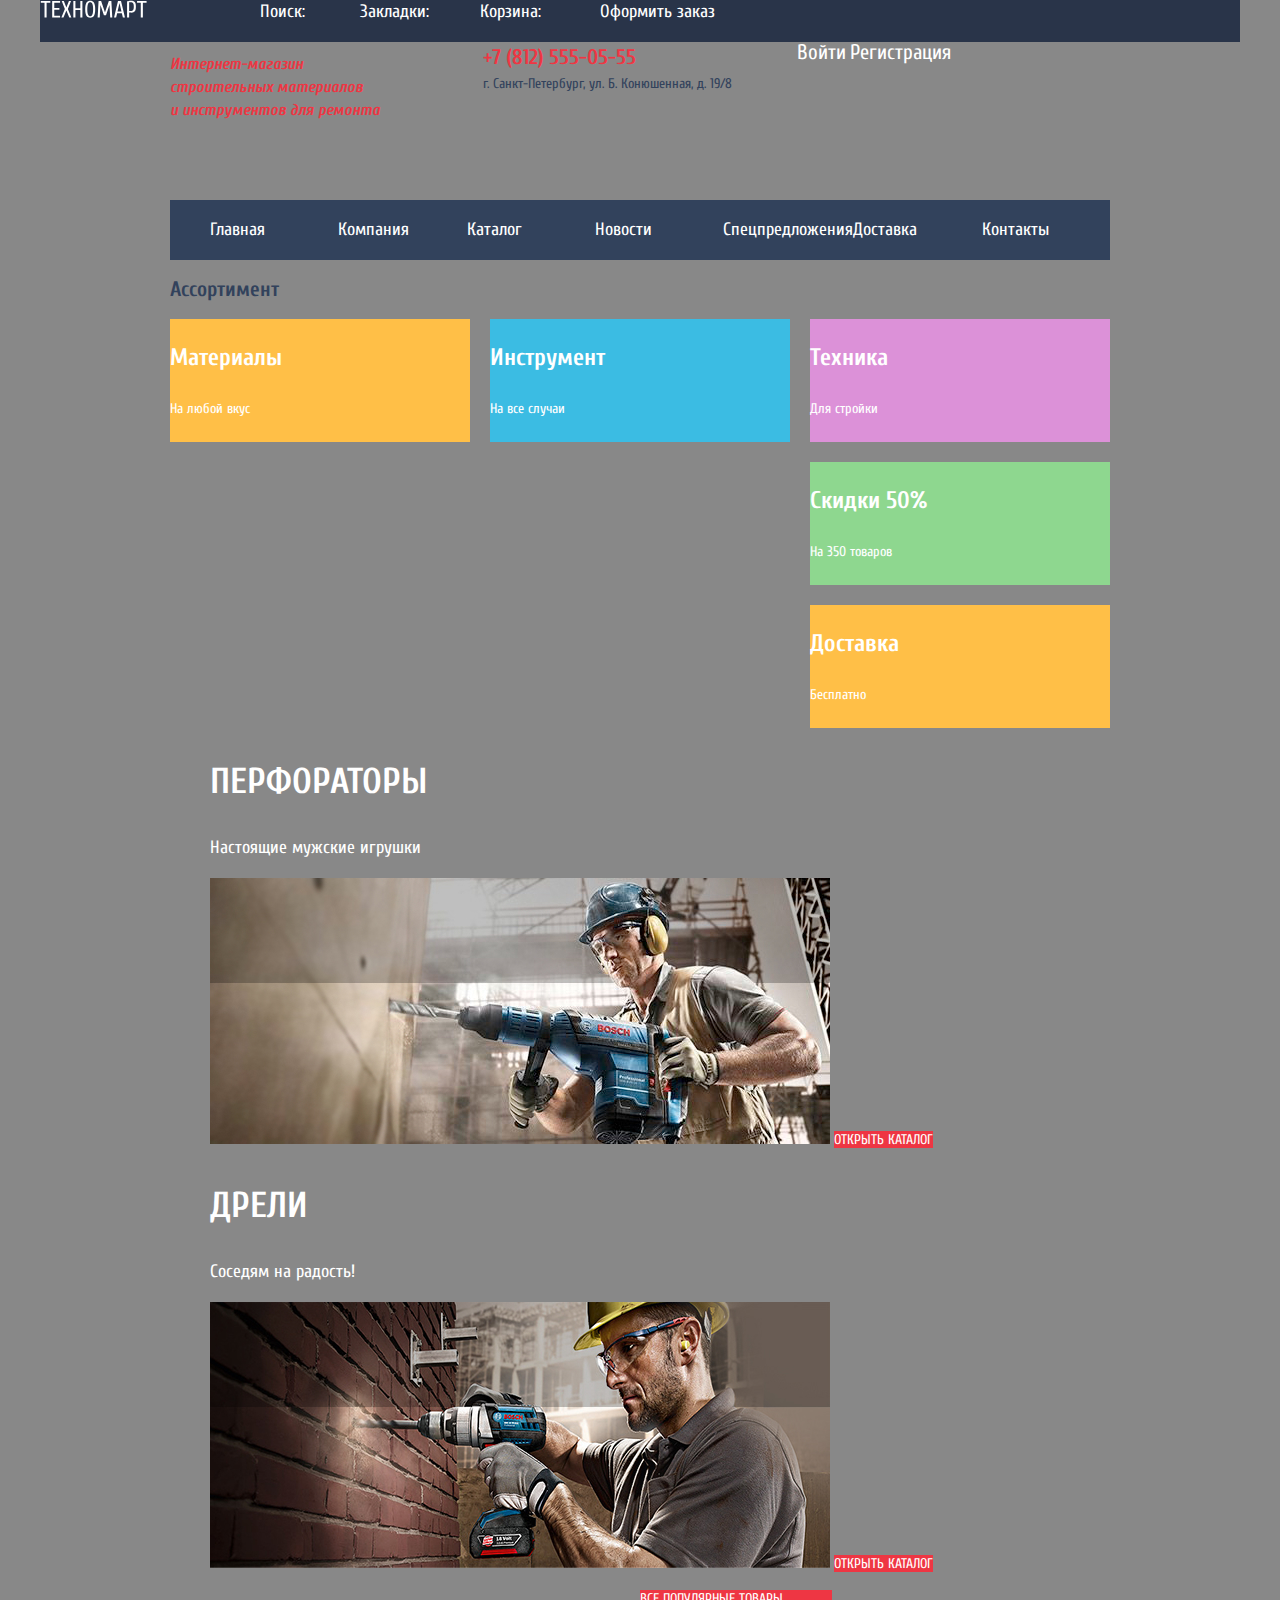
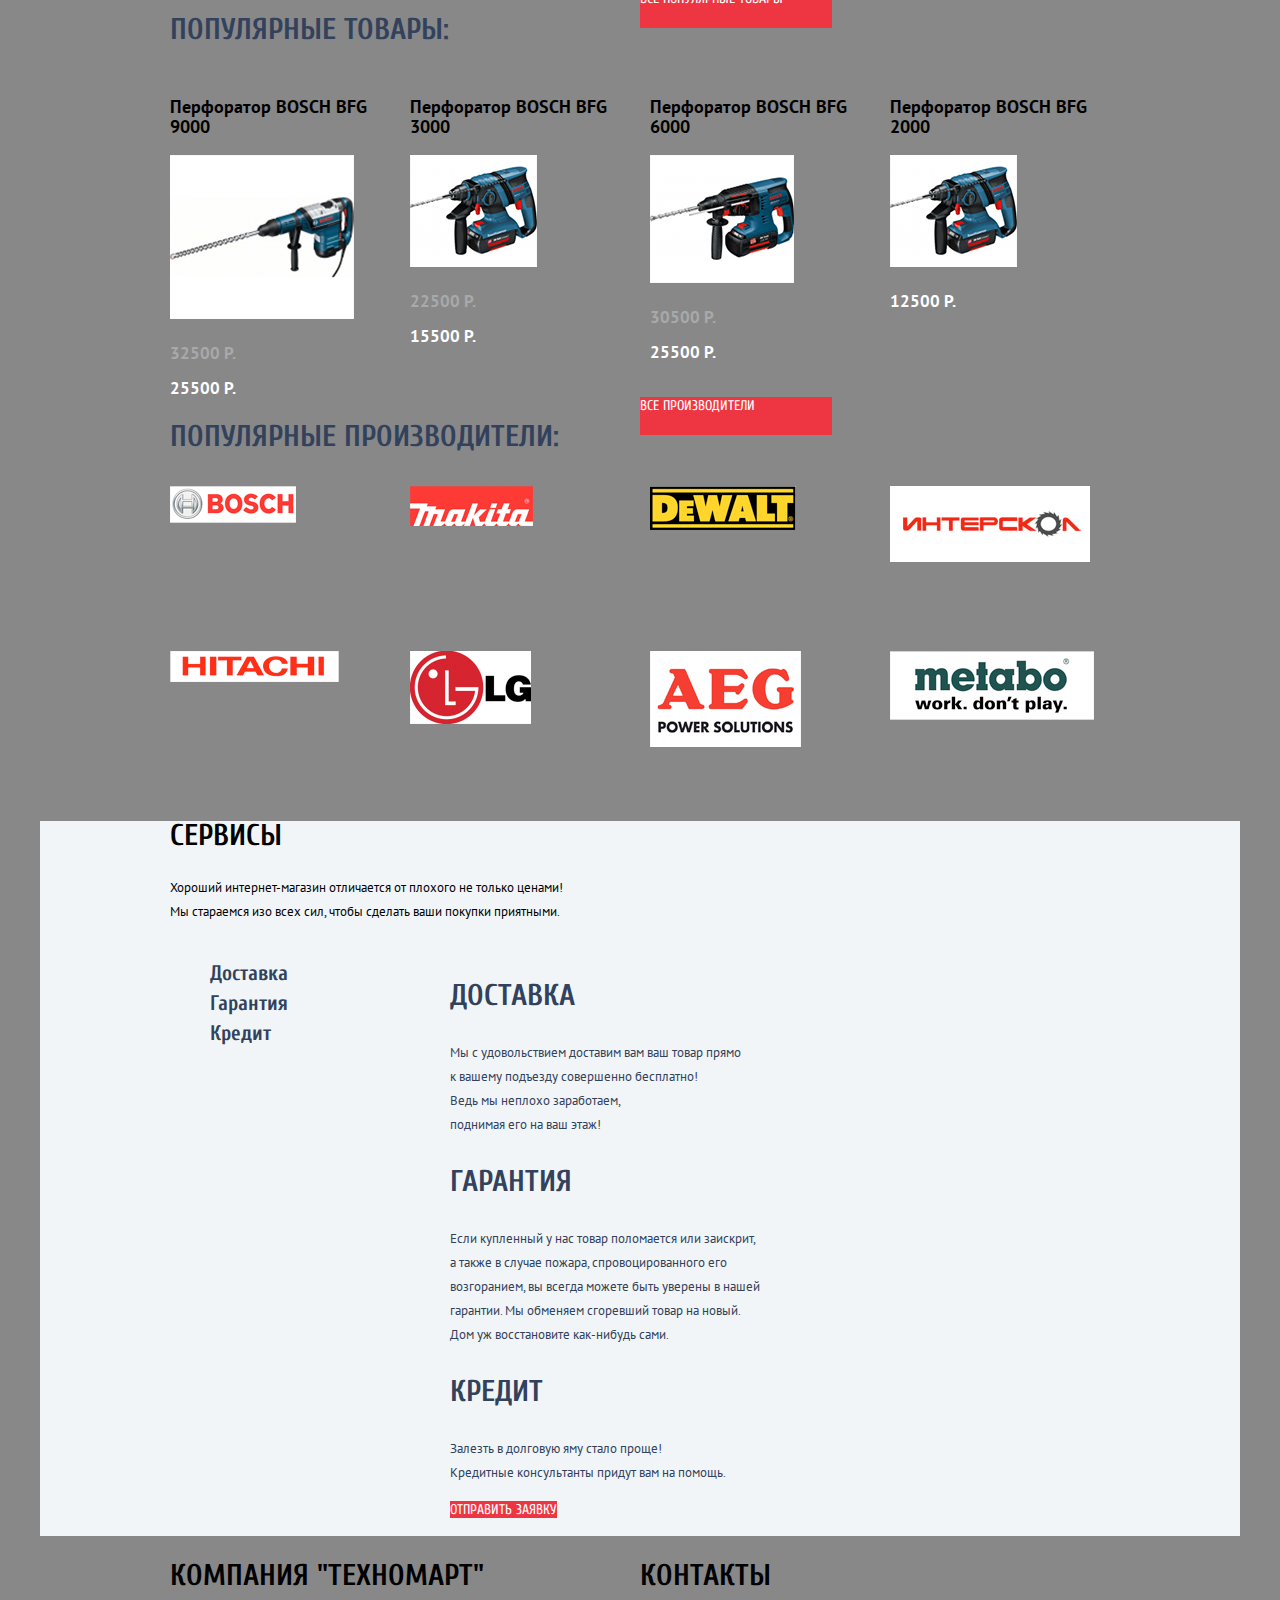
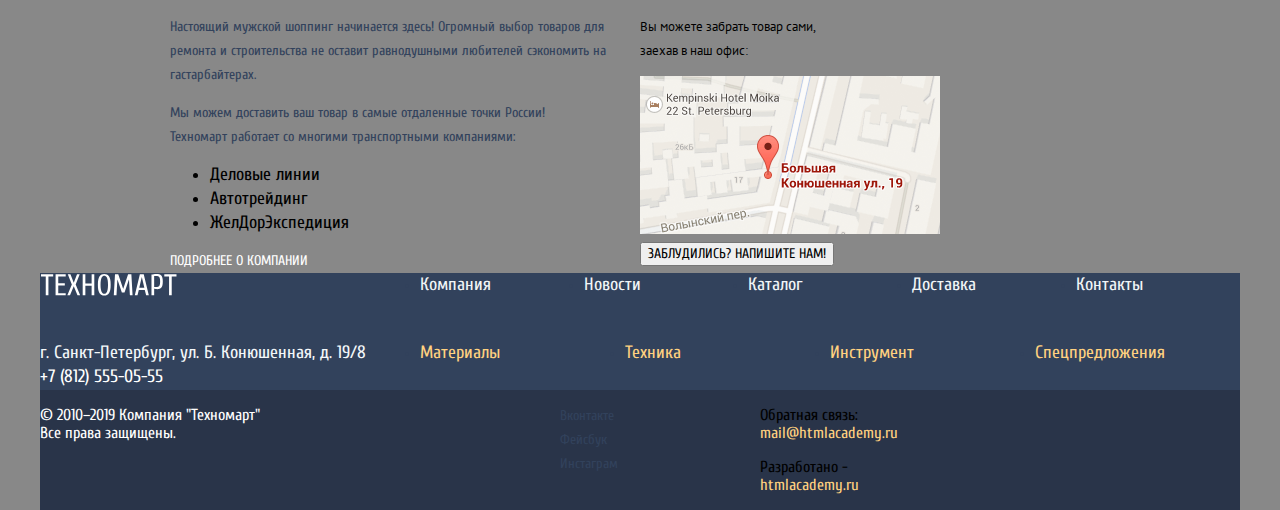
==== commit ccf7bcc8: "Сетка для каталога" ====
--- a/index.html
+++ b/index.html
@@ -180,9 +180,11 @@
 
       <section class='support'>
 
-        <h2 class='title'>Сервисы</h2>
-        <p class='support-subtitle'>Хороший интернет-магазин отличается от плохого не только ценами!<br>
-        Мы стараемся изо всех сил, чтобы сделать ваши покупки приятными.</p>
+        <div class='support-title'>
+          <h2 class='title'>Сервисы</h2>
+          <p class='support-subtitle'>Хороший интернет-магазин отличается от плохого не только ценами!<br>
+          Мы стараемся изо всех сил, чтобы сделать ваши покупки приятными.</p>
+        </div>
 
         <div class='services-description'>
           <ul class='support-list'>
--- a/css/style.css
+++ b/css/style.css
@@ -29,8 +29,8 @@
 
 .page {
   height: 100%;
-  min-width: 940px;
-  width: 940px;
+  min-width: 1200px;
+  width: 1200px;
   margin: 0 auto;
   padding: 0;
   font-family: 'Cuprum', Arial, sans-serif;
@@ -86,6 +86,8 @@
 .mid-header {
   display: grid;
   grid-template-columns: 1fr 1fr 1fr;
+  width: 940px;
+  margin: 0 auto;
 }
 
 .subtitle {
@@ -121,6 +123,8 @@
 
 .main-nav {
   background-color: var(--basic-blue);
+  width: 940px;
+  margin: 0 auto;
 }
 
 .site-nav {
@@ -139,6 +143,13 @@
 }
 
 /* Main */
+
+.services,
+.popular-products,
+.popular-manufacturers {
+  width: 940px;
+  margin: 0 auto;
+}
 
 .services-list {
   list-style: none;
@@ -290,9 +301,10 @@
 }
 
 .services-description {
+  width: 940px;
   display: grid;
   grid-template-columns: 240px 700px;
-  margin: 0;
+  margin: 0 auto;
   padding: 0;
 }
 
@@ -300,6 +312,11 @@
   background-color: var(--basic-background);
 }
 
+.support-title {
+  width: 940px;
+  margin: 0 auto;
+}
+
 .support-subtitle {
   font-family: 'PT Sans', Arial, sans-serif;
   font-size: 13px;
@@ -333,13 +350,11 @@
 .main-info {
   display: grid;
   grid-template-columns: 1fr 1fr;
-  margin: 0;
-  padding: 0;
-}
-
-.info, .contacts {
-  background-color: var(--basic-white);
-}
+  width: 940px;
+  margin: 0 auto;
+  padding: 0;
+}
+
 
 .info-subtitile, .contacts-subtitle {
   font-family: 'PT Sans', Arial, sans-serif;
@@ -462,6 +477,13 @@
 
 /* Catalog */
 
+.catalog-header {
+  width: 940px;
+  margin: 0 auto;
+  display: grid;
+  grid-template-rows: 60px 89px;
+}
+
 .breadcrumbs {
   list-style: none;
   font-family: 'PT Sans', Arial, sans-serif;
@@ -469,6 +491,8 @@
   font-size: 13px;
   line-height: 18px;
   text-transform: uppercase;
+  display: grid;
+  grid-template-columns: repeat(4, 95px);
 }
 
 .breadcrumbs-item a {
@@ -483,12 +507,26 @@
   text-decoration: underline;
 }
 
+.catalog-main {
+  display: grid;
+  width: 940px;
+  margin: 0 auto;
+  grid-template-columns: 220px 700px;
+  column-gap: 20px;
+  grid-template-rows: 60px 1fr;
+}
+
 .catalog-title {
   font-size: 30px;
   line-height: 30px;
   text-transform: uppercase;
 }
 
+.filter {
+  grid-row-start: 1;
+  grid-row-end: 3;
+}
+
 .filter-title {
   font-family: 'PT Sans', Arial, sans-serif;
   color: var(--basic-black);
@@ -507,8 +545,13 @@
   text-transform: uppercase;
 }
 
+
 .catalog-products-list {
   list-style: none;
+  display: grid;
+  grid-template-columns: repeat(3, 1fr);
+  grid-template-rows: repeat(3, 1fr);
+  gap: 20px;
 }
 
 .catalog-products-item h3{
@@ -532,6 +575,10 @@
 
 .pagination {
   list-style-type: none;
+  display: grid;
+  margin-left: 370px;
+  grid-template-columns: 38px 38px 38px 106px;
+  gap: 20px;
 }
 
 .pagination-item a{
@@ -547,6 +594,16 @@
   font-size: 13px;
   line-height: 18px;
   color: var(--basic-white);
+}
+
+.catalog-description {
+  width: 1200px;
+  background-color: var(--basic-background);
+}
+
+.catalog-footer {
+  width: 940px;
+  margin: 0 auto;
 }
 
 .description-title {
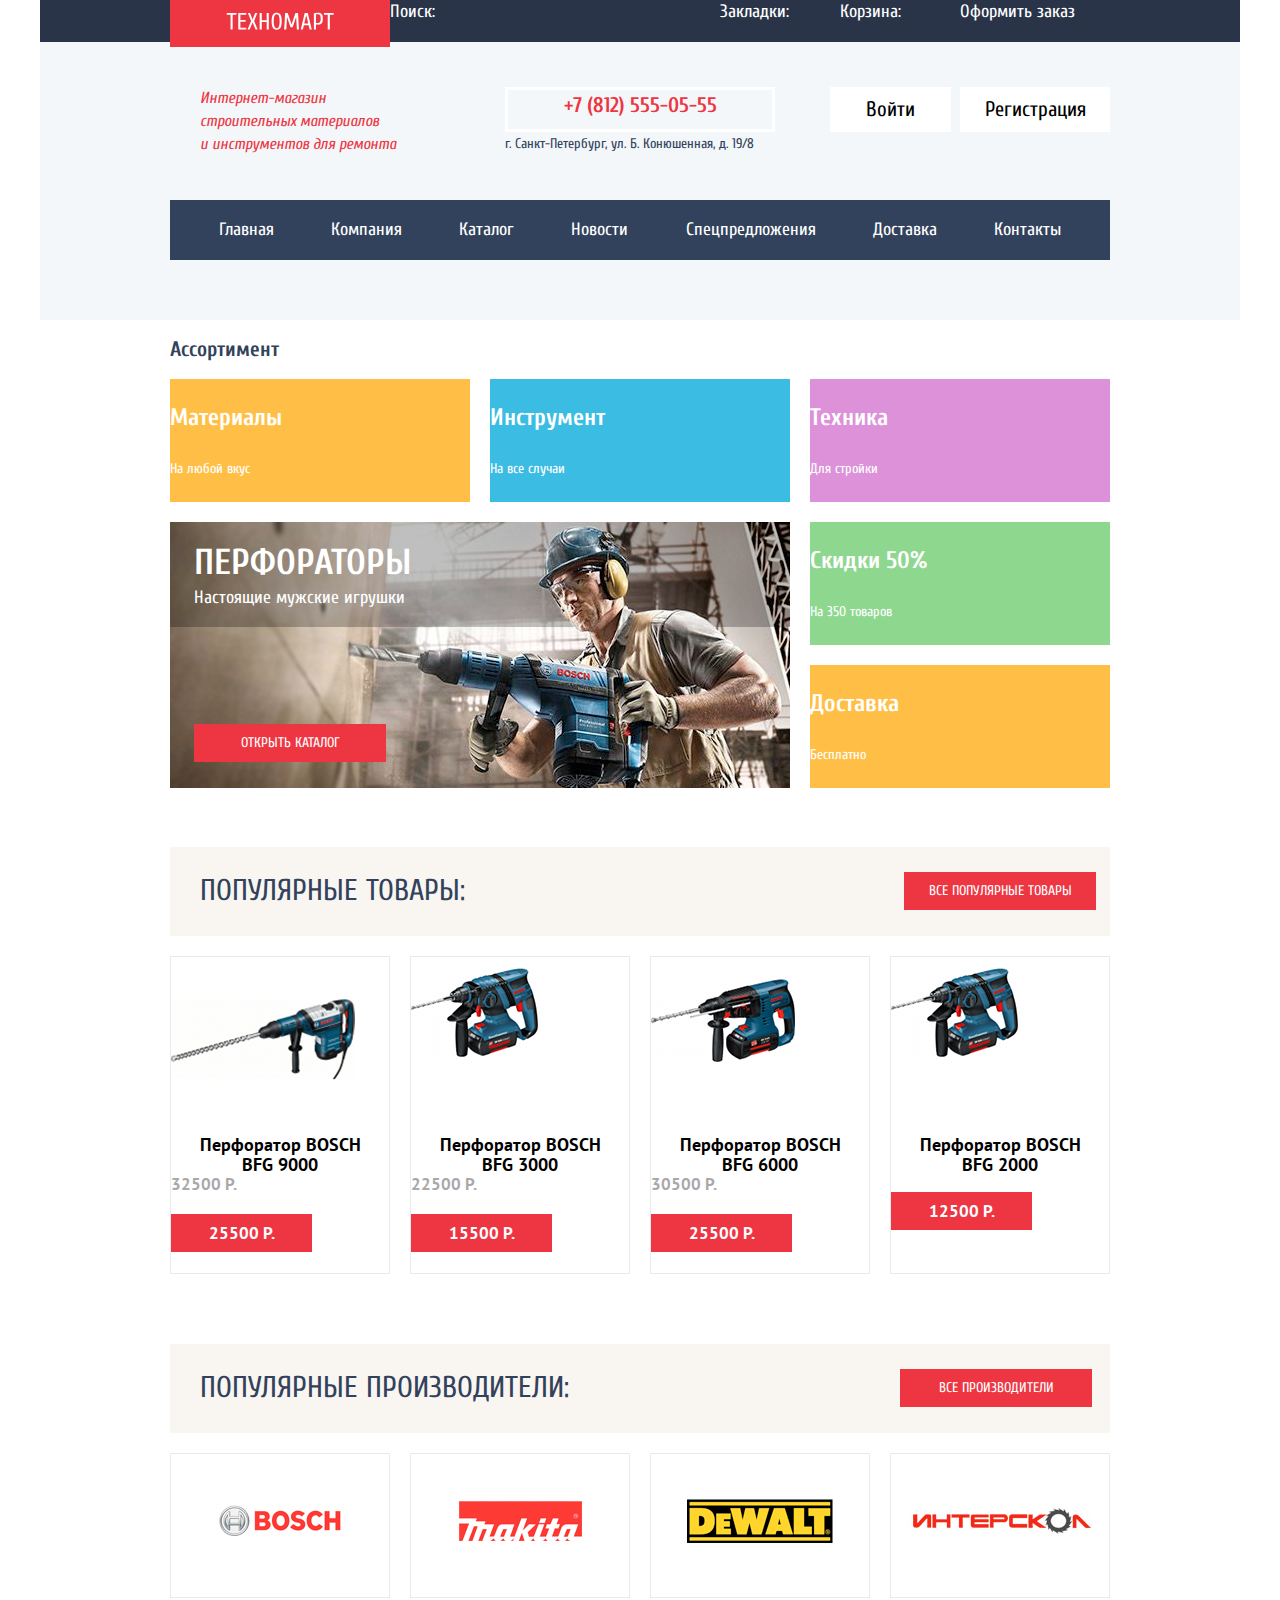
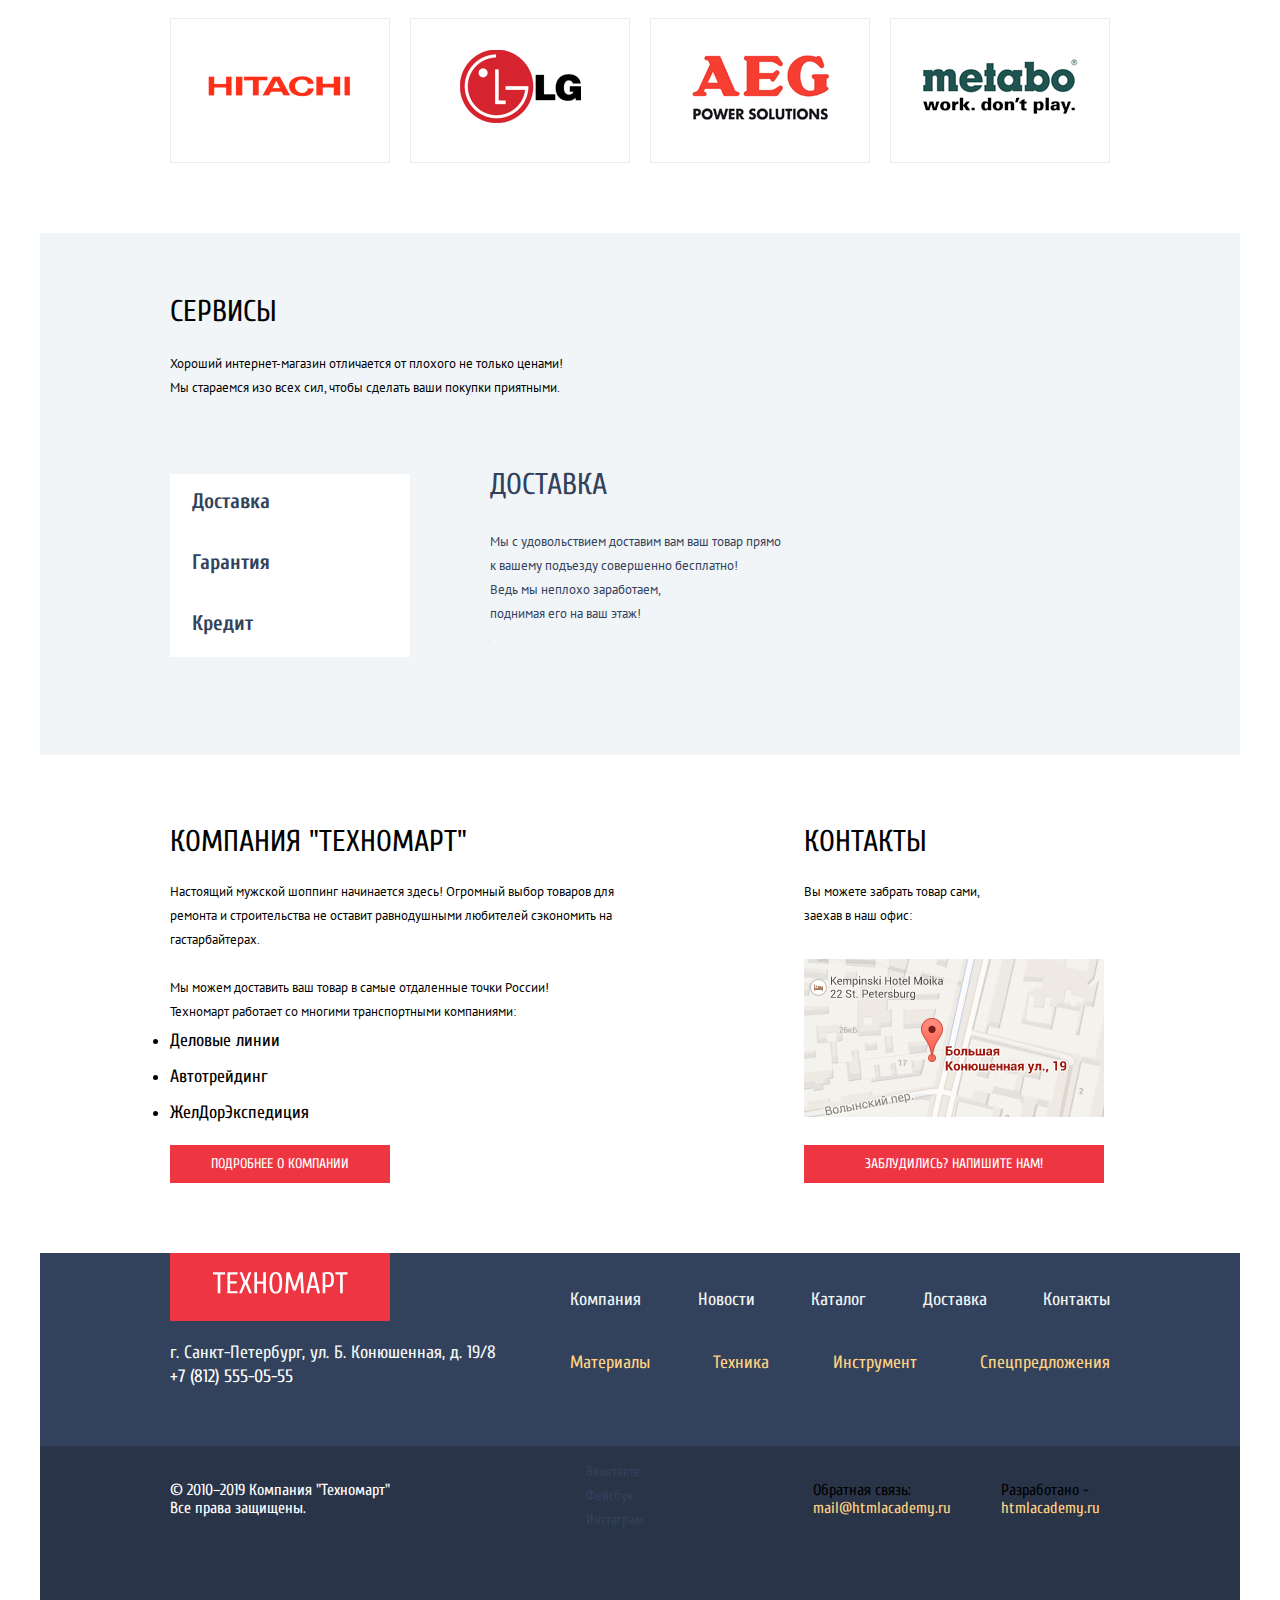
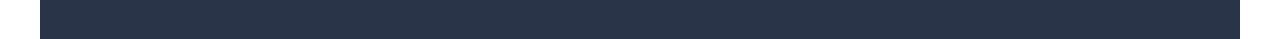
==== commit 46bec0dd: "Верстка сетки главной" ====
--- a/index.html
+++ b/index.html
@@ -13,15 +13,17 @@
     <header class='main-header'>
 
       <section class='first-header'>
-        <a class='header-logo' href=''>
-          <img src='img/logo-technomart.svg' width='106.83' height='16.9' alt='Техномарт'>
-        </a>
-        <a class='search' href=''>Поиск:</a>
-        <ul class='first-menu'>
-          <li><a href=''>Закладки:</a></li>
-          <li><a href=''>Корзина:</a></li>
-          <li><a href=''>Оформить заказ</a></li>
-        </ul>
+        <div class='first-header-content'>
+          <a class='header-logo' href=''>
+            <img src='img/logo-technomart.svg' width='108' height='18' alt='Техномарт'>
+          </a>
+          <a class='search' href=''>Поиск:</a>
+          <ul class='first-menu'>
+            <li><a href=''>Закладки:</a></li>
+            <li><a href=''>Корзина:</a></li>
+            <li><a href=''>Оформить заказ</a></li>
+          </ul>
+        </div>
       </section>
 
       <div class='mid-header'>
@@ -34,8 +36,13 @@
         </div>
 
         <div class='mid-header-authorization'>
-          <a class='authorization' href=''>Войти</a>
-          <a class='authorization' href=''>Регистрация</a>
+          <div class='authorization'>
+            <a href=''>Войти</a>
+          </div>
+          <div  class='authorization'>
+            <a href=''>Регистрация</a>
+          </div>
+
         </div>
 
       </div>
@@ -80,65 +87,88 @@
             <h3>Доставка</h3>
             <a href=''>Бесплатно</a>
           </li>
+          <li class='item-6'>
+            <ul class='slider'>
+              <li class='slider-item-1'>
+                <h3 class='slider-title'>Перфораторы</h3>
+                <p class='slider-subtitle'>Настоящие мужские игрушки</p>
+                <div class='button'>
+                  <a href='catalog.html'>Открыть каталог</a>
+                </div>
+                <a class='control' href=''></a>
+                <a class='control' href=''></a>
+              </li>
+              <!--<li class='slider-item-2'>
+                <h3 class='slider-title'>Дрели</h3>
+                <p class='slider-subtitle'>Соседям на радость!</p>
+                <div class='button'>
+                  <a href='catalog.html'>Открыть каталог</a>
+                </div>
+                <a class='control' href=''></a>
+                <a class='control' href=''></a>-->
+            </ul>
+          </li>
         </ul>
-        <ul class='slider'>
-          <li class='slider-item'>
-            <h3 class='slider-title'>Перфораторы</h3>
-            <p class='slider-subtitle'>Настоящие мужские игрушки</p>
-            <img class='slider-img' src="img/perforat.jpg" width='620' height="266" alt="Слайдер перфораторы">
-            <a class='button' href='catalog.html'>Открыть каталог</a>
-            <a class='control' href=''></a>
-            <a class='control' href=''></a>
-          </li>
-          <li class='slider-item'>
-            <h3 class='slider-title'>Дрели</h3>
-            <p class='slider-subtitle'>Соседям на радость!</p>
-            <img class='slider-img' src="img/drill.jpg" width='620' height="266" alt="Слайдер дрели">
-            <a class='button' href='catalog.html'>Открыть каталог</a></li>
-            <a class='control' href=''></a>
-            <a class='control' href=''></a>
-        </ul>
-
       </section>
 
       <section class='popular-products'>
 
         <div class='products-title'>
           <h2 class='popular-title'>Популярные товары:</h2>
-          <a class='button' href=''>Все популярные товары</a>
+          <div class='button'>
+            <a href=''>Все популярные товары</a>
+          </div>
         </div>
 
         <ul class='products-list'>
           <li class='products-item'>
-            <a href=''>
-              <h3 class='products-item-name'>Перфоратор BOSCH BFG 9000</h3>
-              <img class='products-item-img' src="img/snippet-32961 copy 3.png" width='184' height='164' alt="BOSCH BFG 9000">
-            </a>
-            <p class='old-price'>32500 P.</p>
-            <p class='new-price'>25500 Р.</p>
+            <a class='products-item-name' href=''>
+              <h3>Перфоратор BOSCH<br> BFG 9000</h3>
+            </a>
+            <a  class='products-item-img' href=''>
+              <img src="img/snippet-32961 copy 3.png" width='184' height='164' alt="BOSCH BFG 9000">
+            </a>
+            <div>
+              <p class='old-price'>32500 P.</p>
+            </div>
+            <div class='price'>
+              <p class='new-price'>25500 Р.</p>
+            </div>
           </li>
           <li class='products-item'>
-            <a href=''>
-              <h3 class='products-item-name'>Перфоратор BOSCH BFG 3000</h3>
-              <img class='products-item-img' src="img/snippet-18927 copy 3.png" width='127' height='112' alt="BOSCH BFG 3000">
+            <a class='products-item-name' href=''>
+              <h3>Перфоратор BOSCH<br> BFG 3000</h3>
+            </a>
+            <a class='products-item-img' href=''>
+              <img  src="img/snippet-18927 copy 3.png" width='127' height='112' alt="BOSCH BFG 3000">
             </a>
             <p class='old-price'>22500 P.</p>
-            <p class='new-price'>15500 Р.</p>
+            <div class='price'>
+              <p class='new-price'>15500 Р.</p>
+            </div>
           </li>
           <li class='products-item'>
-            <a href=''>
-              <h3 class='products-item-name'>Перфоратор BOSCH BFG 6000</h3>
-              <img class='products-item-img' src="img/snippet-945 copy 2.png" width='144' height='128' alt="BOSCH BFG 6000">
+            <a class='products-item-name' href=''>
+              <h3>Перфоратор BOSCH<br> BFG 6000</h3>
+            </a>
+            <a class='products-item-img' href=''>
+              <img src="img/snippet-945 copy 2.png" width='144' height='128' alt="BOSCH BFG 6000">
             </a>
             <p class='old-price'>30500 P.</p>
-            <p class='new-price'>25500 Р.</p>
+            <div class='price'>
+              <p class='new-price'>25500 Р.</p>
+            </div>
           </li>
           <li class='products-item'>
-            <a href=''>
-              <h3 class='products-item-name'>Перфоратор BOSCH BFG 2000</h3>
-              <img class='products-item-img' src="img/snippet-18927 copy 3.png" width='127' height='112' alt="BOSCH BFG 2000">
-            </a>
-            <p class='new-price'>12500 Р.</p>
+            <a  class='products-item-name' href=''>
+              <h3>Перфоратор BOSCH<br> BFG 2000</h3>
+            </a>
+            <a class='products-item-img' href=''>
+              <img src="img/snippet-18927 copy 3.png" width='127' height='112' alt="BOSCH BFG 2000">
+            </a>
+            <div class='price'>
+              <p class='new-price'>12500 Р.</p>
+            </div>
           </li>
         </ul>
       </section>
@@ -147,7 +177,9 @@
 
         <div class='manufacturers-title'>
           <h2 class='popular-title'>Популярные производители:</h2>
-          <a class='button' href=''>Все производители</a>
+          <div class='button'>
+            <a href=''>Все производители</a>
+          </div>
         </div>
 
         <ul class='manufacturers-list'>
@@ -193,14 +225,14 @@
             <li class='support-item'>Кредит</li>
           </ul>
           <ul class='support-details-list'>
-            <li class='support-details-item'>
+            <li class='support-details-item item1'>
               <h3 class='support-details-title'>Доставка</h3>
               <p class='support-details-subtitle'>Мы с удовольствием доставим вам ваш товар прямо<br>
               к вашему подъезду совершенно бесплатно!<br>
               Ведь мы неплохо заработаем,<br>
               поднимая его на ваш этаж!</p>
             </li>
-            <li class='support-details-item'>
+            <li class='support-details-item item2'>
               <h3 class='support-details-title'>Гарантия</h3>
               <p class='support-details-subtitle'>Если купленный у нас товар поломается или заискрит,<br>
               а также в случае пожара, спровоцированного его<br>
@@ -208,7 +240,7 @@
               гарантии. Мы обменяем сгоревший товар на новый.<br>
               Дом уж восстановите как-нибудь сами.</p>
             </li>
-            <li class='support-details-item'>
+            <li class='support-details-item item3'>
               <h3 class='support-details-title'>Кредит</h3>
               <p class='support-details-subtitle'>Залезть в долговую яму стало проще!<br>
               Кредитные консультанты придут вам на помощь.</p>
@@ -224,76 +256,85 @@
           <p class='info-subtitle'>Настоящий мужской шоппинг начинается здесь! Огромный выбор товаров для<br>
           ремонта и строительства не оставит равнодушными любителей сэкономить на<br>
           гастарбайтерах.</p>
-          <p class='info-subtitle'>Мы можем доставить ваш товар в самые отдаленные точки России!<br>
-          Техномарт работает со многими транспортными компаниями:</p>
-          <ul class='delivery-list'>
-            <li class='delivery-item'>Деловые линии</li>
-            <li class='delivery-item'>Автотрейдинг</li>
-            <li class='delivery-item'>ЖелДорЭкспедиция</li>
-          </ul>
-          <a class='info-button' href=''>Подробнее о компании</a>
+          <div class='info-delivery-list'>
+            <p class='info-subtitle'>Мы можем доставить ваш товар в самые отдаленные точки России!<br>
+            Техномарт работает со многими транспортными компаниями:</p>
+            <ul class='delivery-list'>
+              <li class='delivery-item'>Деловые линии</li>
+              <li class='delivery-item'>Автотрейдинг</li>
+              <li class='delivery-item'>ЖелДорЭкспедиция</li>
+            </ul>
+          </div>
+          <div class='info-button'>
+            <a href=''>Подробнее о компании</a>
+          </div>
         </section>
 
         <section class='contacts'>
           <h2 class='title'>Контакты</h2>
           <p class='contacts-subtitle'>Вы можете забрать товар сами,<br> заехав в наш офис:</p>
           <a class='map' href=''><img src="img/Map.png" width='300' height='158' alt="Карта"></a>
-          <button class='contacts-button' type='button'>Заблудились? Напишите нам!</button>
+          <div class='contacts-button'>
+            <button type='button'>Заблудились? Напишите нам!</button>
+          </div>
         </section>
       </div>
     </main>
 
     <footer class='main-footer'>
 
+
       <section class='footer-navigation'>
-
-
-        <a class='footer-logo' href=''>
-          <img src='img/logo-technomart.svg' width='136.5' height='21.6' alt='Техномарт'>
-        </a>
-        <div class='first-footer'>
-          <address class='footer-address'>г. Санкт-Петербург, ул. Б. Конюшенная, д. 19/8</address>
-          <a class='footer-tel' href='tel:+78125550555'>+7 (812) 555-05-55</a>
-        </div>
-
-        <ul class='footer-nav'>
-          <li class='footer-nav-item'><a href=''>Компания</a></li>
-          <li class='footer-nav-item'><a href=''>Новости</a></li>
-          <li class='footer-nav-item'><a href='catalog.html'>Каталог</a></li>
-          <li class='footer-nav-item'><a href=''>Доставка</a></li>
-          <li class='footer-nav-item'><a href=''>Контакты</a></li>
-        </ul>
-
-        <ul class='footer-services'>
-          <li class='footer-services-item'><a href=''>Материалы</a></li>
-          <li class='footer-services-item'><a href=''>Техника</a></li>
-          <li class='footer-services-item'><a href=''>Инструмент</a></li>
-          <li class='footer-services-item'><a href=''>Спецпредложения</a></li>
-        </ul>
-
+        <div class='footer-content'>
+          <div class='footer-logo'>
+            <a href=''>
+              <img src='img/logo-technomart.svg' width='136.5' height='21.6' alt='Техномарт'>
+            </a>
+          </div>
+          <div class='first-footer'>
+            <address class='footer-address'>г. Санкт-Петербург, ул. Б. Конюшенная, д. 19/8</address>
+            <a class='footer-tel' href='tel:+78125550555'>+7 (812) 555-05-55</a>
+          </div>
+
+          <ul class='footer-nav'>
+            <li class='footer-nav-item'><a href=''>Компания</a></li>
+            <li class='footer-nav-item'><a href=''>Новости</a></li>
+            <li class='footer-nav-item'><a href='catalog.html'>Каталог</a></li>
+            <li class='footer-nav-item'><a href=''>Доставка</a></li>
+            <li class='footer-nav-item'><a href=''>Контакты</a></li>
+          </ul>
+
+          <ul class='footer-services'>
+            <li class='footer-services-item'><a href=''>Материалы</a></li>
+            <li class='footer-services-item'><a href=''>Техника</a></li>
+            <li class='footer-services-item'><a href=''>Инструмент</a></li>
+            <li class='footer-services-item'><a href=''>Спецпредложения</a></li>
+          </ul>
+        </div>
       </section>
 
       <section class='footer-connect'>
-
-        <p class='copyright'>© 2010–2019 Компания "Техномарт"<br> Все права защищены.</p>
-
-        <ul class='social'>
-          <li><a class='social-button' href=''></a>Вконтакте</li>
-          <li><a class='social-button' href=''></a>Фейсбук</li>
-          <li><a class='social-button' href=''></a>Инстаграм</li>
-        </ul>
-
-        <div>
-          <p class='footer-text'>
-            Обратная связь:<br>
-            <a href='email:mail@htmlacademy.ru'>mail@htmlacademy.ru</a>
-          </p>
-          <p class='footer-text'>
-            Разработано -<br>
-            <a href='https://htmlacademy.ru/intensive/htmlcss'>htmlacademy.ru</a>
-          </p>
-        </div>
-
+        <div class='footer-content'>
+
+          <p class='copyright'>© 2010–2019 Компания "Техномарт"<br> Все права защищены.</p>
+
+          <ul class='social'>
+            <li><a class='social-button' href=''></a>Вконтакте</li>
+            <li><a class='social-button' href=''></a>Фейсбук</li>
+            <li><a class='social-button' href=''></a>Инстаграм</li>
+          </ul>
+
+          <div class='footer-feedback'>
+            <p class='footer-text'>
+              Обратная связь:<br>
+              <a href='email:mail@htmlacademy.ru'>mail@htmlacademy.ru</a>
+            </p>
+            <p class='footer-text'>
+              Разработано -<br>
+              <a href='https://htmlacademy.ru/intensive/htmlcss'>htmlacademy.ru</a>
+            </p>
+          </div>
+        </div>
       </section>
     </footer>
 
--- a/css/style.css
+++ b/css/style.css
@@ -23,6 +23,8 @@
   --warning: #FFBF47;
   --error: #BA2732;
   --background: #888888;
+  --header-background: #F3F7F9;
+  --border: #EAEAEA;
 }
 
 /* Global */
@@ -38,7 +40,7 @@
   font-weight: 400;
   line-height: 24px;
   color: var(--basic-blue);
-  background-color: var(--background);
+  background-color: var(--basic-white);
 }
 
 .page-body {
@@ -61,14 +63,38 @@
 /* Main header */
 
 .main-header {
+  height: 320px;
+  background-color: var(--header-background);
   display: grid;
   grid-template-rows: 42px 158px 60px;
 }
 
 .first-header {
   background-color: var(--basic-bluedark);
-  display: grid;
-  grid-template-columns: 220px 100px 440px;
+}
+
+.first-header-content {
+  width: 940px;
+  display: flex;
+  flex-direction: row;
+  justify-content: space-between;
+  margin: 0 auto;
+}
+
+.header-logo {
+  width: 220px;
+  height: 47px;
+  background-color: var(--basic-red);
+}
+
+.header-logo img {
+  display: block;
+  margin: auto;
+  padding-top: 12px;
+}
+
+.search {
+  margin-right: auto;
 }
 
 .search, .first-menu a {
@@ -85,7 +111,7 @@
 
 .mid-header {
   display: grid;
-  grid-template-columns: 1fr 1fr 1fr;
+  grid-template-columns: 1fr 270px 1fr;
   width: 940px;
   margin: 0 auto;
 }
@@ -94,7 +120,15 @@
   font-style: italic;
   font-size: 16px;
   line-height: 23px;
+  font-weight: 400;
   color: var(--basic-red);
+  margin-top: 45px;
+  margin-left: 30px;
+}
+
+.mid-header-info {
+  display: flex;
+  flex-direction: column;
 }
 
 .mid-header-info a{
@@ -102,22 +136,56 @@
   font-size: 21px;
   line-height: 30px;
   color: var(--basic-red);
+  display: block;
+  box-sizing: border-box;
+  border: 3px solid var(--basic-white);
+  text-align: center;
+  width: 270px;
+  height: 45px;
+  margin: 0 auto;
+  margin-top: 45px;
 }
 
 .page address {
   font-style: normal;
 }
 
+.mid-header-authorization {
+  display: flex;
+  flex-direction: row;
+  justify-content: center;
+}
+
 .authorization {
+  background-color: var(--basic-white);
+  display: flex;
+  margin-top: 45px;
+}
+
+.authorization:first-child {
+  width: 121px;
+  height: 45px;
+  margin-left: 55px;
+}
+
+.authorization:last-child {
+  width: 150px;
+  height: 45px;
+  margin-left: auto;
+}
+
+.authorization a{
   font-size: 21px;
   line-height: 21px;
-}
-
-.authorization:hover {
+  color: var(--basic-black);
+  margin: auto;
+}
+
+.authorization a:hover {
   color: var(--basic-red);
 }
 
-.authorization:focus {
+.authorization a:focus {
   color: var(--basic-greylight);
 }
 
@@ -130,8 +198,11 @@
 .site-nav {
   list-style: none;
   font-size: 18px;
-  display: grid;
-  grid-template-columns: repeat(7, 1fr);
+  display: flex;
+  flex-direction: row;
+  justify-content: space-around;
+  align-items: center;
+  padding: 0 20px;
 }
 
 .site-nav-item:hover {
@@ -143,6 +214,11 @@
 }
 
 /* Main */
+
+.container {
+  display: grid;
+  align-content: start;
+}
 
 .services,
 .popular-products,
@@ -159,6 +235,7 @@
   grid-template-rows: 1fr 1fr 1fr;
   gap: 20px;
   padding: 0;
+  margin: 0 auto;
 }
 
 .services-item {
@@ -189,6 +266,13 @@
   grid-row-start: 3;
 }
 
+.item-6 {
+  grid-column-start: 1;
+  grid-column-end: 3;
+  grid-row-start: 2;
+  grid-row-end: 4;
+}
+
 .services-item h3 {
   font-weight: 700;
   font-size: 24px;
@@ -202,6 +286,22 @@
 .slider {
   color: var(--basic-white);
   list-style: none;
+  padding: 0;
+  display: grid;
+  grid-template-rows: 266px;
+  grid-template-columns: 620px;
+}
+
+.slider-item-2 {
+  background-image: url('../img/drill.jpg');
+  grid-column-start: 1;
+  grid-row-start: 1;
+}
+
+.slider-item-1 {
+  background-image: url('../img/perforat.jpg');
+  grid-column-start: 1;
+  grid-row-start: 1;
 }
 
 .slider a {
@@ -213,17 +313,26 @@
   font-size: 36px;
   line-height: 36px;
   text-transform: uppercase;
+  margin: 0;
+  padding-top: 23px;
+  padding-left: 24px;
 }
 
 .slider-subtitle {
   font-size: 18px;
   line-height: 24px;
+  margin: 0;
+  padding-top: 5px;
+  padding-left: 24px;
 }
 
 .popular-title {
   font-size: 30px;
   line-height: 30px;
   text-transform: uppercase;
+  font-weight: 400;
+  margin: 0;
+  margin-left: 30px;
 }
 
 .button {
@@ -233,38 +342,78 @@
   width: 192px;
   height: 38px;
   background-color: var(--basic-red);
-}
-
-.head-title {
-  background-color: var(--special-pink);
+  display: flex;
+}
+
+.slider .button {
+  margin-left: 24px;
+  margin-top: 114px;
+}
+
+.button a {
+  margin: auto;
 }
 
 .products-title,
 .manufacturers-title {
-  display: grid;
-  grid-template-columns: 1fr 1fr;
+  display: flex;
+  flex-direction: row;
+  align-items: center;
   height: 89px;
+  background-color: var(--special-pink);
+}
+
+.products-title {
+  margin-top: 59px;
+}
+
+.products-title .button {
+  margin-left: auto;
+  margin-right: 14px;
 }
 
 .products-list {
   list-style: none;
   padding: 0;
   margin: 0;
+  margin-top: 20px;
   height: 318px;
   display: grid;
   grid-template-columns: repeat(4, 1fr);
   gap: 20px;
+
 }
 
 .products-item {
   height: 318px;
-}
-
-.products-item-name {
+  box-sizing: border-box;
+  border: 1px solid var(--border);
+  display: grid;
+  grid-template-rows: 178px repeat(3, 1fr);
+}
+
+
+.products-item-name h3 {
   font-family: 'PT Sans', Arial, sans-serif;
   font-size: 18px;
   line-height: 20px;
-  color: var(--basic-black);
+  font-weight: 700;
+  text-align: center;
+  color: var(--basic-black);
+  margin: 0;
+}
+
+.products-item a[class='products-item-img'] {
+  order: -1;
+}
+
+.price {
+  width: 141px;
+  height: 38px;
+  background-color: var(--basic-red);
+  display: flex;
+  margin-bottom: 21px;
+  margin-top: 17px;
 }
 
 .old-price {
@@ -273,6 +422,7 @@
   font-size: 17px;
   line-height: 18px;
   color: var(--special-grey);
+  margin: 0;
 }
 
 .new-price {
@@ -281,6 +431,17 @@
   font-size: 17px;
   line-height: 18px;
   color: var(--basic-white);
+  margin: auto;
+}
+
+.manufacturers-title {
+  margin-top: 70px;
+  margin-bottom: 20px;
+}
+
+.manufacturers-title .button {
+  margin-left: auto;
+  margin-right: 18px;
 }
 
 .manufacturers-list {
@@ -291,6 +452,17 @@
   gap: 20px;
   padding: 0;
   margin: 0;
+  margin-bottom: 70px;
+}
+
+.manufacturers-item {
+  box-sizing: border-box;
+  border: 1px solid var(--border);
+  display: flex;
+}
+
+.manufacturers-img {
+  margin: auto;
 }
 
 .title {
@@ -298,6 +470,7 @@
   line-height: 30px;
   color: var(--basic-black);
   text-transform: uppercase;
+  font-weight: 400;
 }
 
 .services-description {
@@ -310,11 +483,21 @@
 
 .support {
   background-color: var(--basic-background);
+  height: 522px;
+  margin-bottom: 47px;
 }
 
 .support-title {
   width: 940px;
   margin: 0 auto;
+}
+
+.support-title h2 {
+  margin-top: 64px;
+}
+
+.support-title p {
+  margin-bottom: 0px;
 }
 
 .support-subtitle {
@@ -329,75 +512,182 @@
   font-weight: 700;
   font-size: 21px;
   line-height: 30px;
+  display: flex;
+  flex-direction: column;
+  margin: 0;
+  margin-top: 74px;
+  padding: 0;
+}
+
+.support-item {
+  width: 218px;
+  height: 49px;
+  background-color: var(--basic-white);
+  padding-left: 22px;
+  padding-top: 12px;
 }
 
 .support-details-list {
   list-style: none;
+  display: grid;
+  grid-template-rows: 1fr;
+  grid-template-columns: 700px;
+  margin-left: 80px;
+  margin-top: 40px;
+  padding: 0;
+}
+
+.support-details-item.item1,
+.support-details-item.item2,
+.support-details-item.item3 {
+  grid-row-start: 1;
+  grid-column-start: 1;
+  background-color: var(--basic-background);
+}
+
+.support-details-item.item1 {
+  z-index: 1;
 }
 
 .support-details-title {
   font-size: 30px;
   line-height: 30px;
   text-transform: uppercase;
+  font-weight: 400;
 }
 
 .support-details-subtitle  {
   font-family: 'PT Sans', Arial, sans-serif;
   font-size: 13px;
   line-height: 24px;
+  font-weight: 400;
 }
 
 .main-info {
   display: grid;
-  grid-template-columns: 1fr 1fr;
-  width: 940px;
-  margin: 0 auto;
-  padding: 0;
-}
-
-
-.info-subtitile, .contacts-subtitle {
+  grid-template-columns: max-content 1fr;
+  gap: 190px;
+  width: 940px;
+  margin: 0 auto;
+  padding: 0;
+  margin-bottom: 70px;
+}
+
+.info .title,
+.contacts .title {
+  margin-bottom: 23px;
+}
+
+.info-subtitle,
+.contacts-subtitle {
   font-family: 'PT Sans', Arial, sans-serif;
   font-size: 13px;
   line-height: 24px;
-  color: var(--basic-black);
+  font-weight: 400;
+  color: var(--basic-black);
+}
+
+.contacts-subtitle {
+  margin-bottom: 31px;
+}
+
+.info-subtitle {
+  margin-bottom: 24px;
+}
+
+.info-delivery-list p {
+  margin-bottom: 5px;
+}
+
+.info-delivery-list {
+  margin-bottom: 20px;
+}
+
+.delivery-list {
+  margin: 0;
+  padding-left: 0;
 }
 
 .delivery-item {
   font-size: 18px;
   line-height: 24px;
+  margin-bottom: 12px;
   color: var(--basic-black);
 }
 
 .info-button {
+  display: flex;
+  width: 220px;
+  height: 38px;
+  background-color: var(--basic-red);
+}
+
+.info-button a {
   font-size: 14px;
   line-height: 18px;
   text-transform: uppercase;
+  margin: auto;
 }
 
 .contacts-button {
+  display: flex;
+  background-color: var(--basic-red);
+  width: 300px;
+  height: 38px;
+  margin-top: 20px;
+}
+
+.contacts-button button {
   font-size: 14px;
   line-height: 18px;
   text-transform: uppercase;
+  color: var(--basic-white);
+  background-color: var(--basic-red);
+  border: none;
+  margin: auto;
 }
 
 /* Footer */
 
+.footer-content {
+  width: 940px;
+  margin: 0 auto;
+  display: grid;
+  grid-template-columns: 400px 1fr;
+  grid-template-rows: 68px 1fr;
+  padding: 0;
+  height: 193px;
+}
+
 .footer-navigation {
-  display: grid;
-  grid-template-columns: 380px 1fr;
-  grid-template-rows: 68px 1fr;
-  margin: 0;
-  padding: 0;
+  background-color: var(--basic-blue);
 }
 
 .footer-nav {
   grid-column-start: 2;
   grid-row-start: 1;
-  display: grid;
-  grid-template-columns: repeat(5, 1fr);
-  margin: 0;
-  padding: 0;
+  display: flex;
+  flex-direction: row;
+  justify-content: space-between;
+  margin: 0;
+  padding: 0;
+  margin-top: 35px;
+}
+
+
+.footer-logo {
+  width: 220px;
+  height: 68px;
+  background-color: var(--basic-red);
+  display: flex;
+}
+
+.footer-logo a {
+  margin: auto;
+}
+
+.first-footer {
+  margin-top: 20px;
 }
 
 .footer-address, .footer-tel {
@@ -429,16 +719,27 @@
 }
 
 .footer-services {
-  display: grid;
-  grid-template-columns: repeat(4, 1fr);
-  margin: 0;
-  padding: 0;
+  display: flex;
+  flex-direction: row;
+  justify-content: space-between;
+  margin: 0;
+  padding: 0;
+  margin-top: 30px;
 }
 
 .copyright {
   font-size: 16px;
   line-height: 18px;
   color: var(--basic-white);
+  margin-top: 35px;
+}
+
+.footer-feedback {
+  display: grid;
+  grid-template-columns: 1fr 1fr;
+  gap: 50px;
+  margin-top: 19px;
+  margin-left: 79px;
 }
 
 .footer-text {
@@ -461,14 +762,14 @@
   color: var(--basic-red);
 }
 
-.footer-navigation {
-  background-color: var(--basic-blue);
-}
-
 .footer-connect {
   background-color: var(--basic-bluedark);
+}
+
+.footer-connect .footer-content {
   display: grid;
   grid-template-columns: 40% 20% 40%;
+  margin: 0 auto;
 }
 
 .social {
